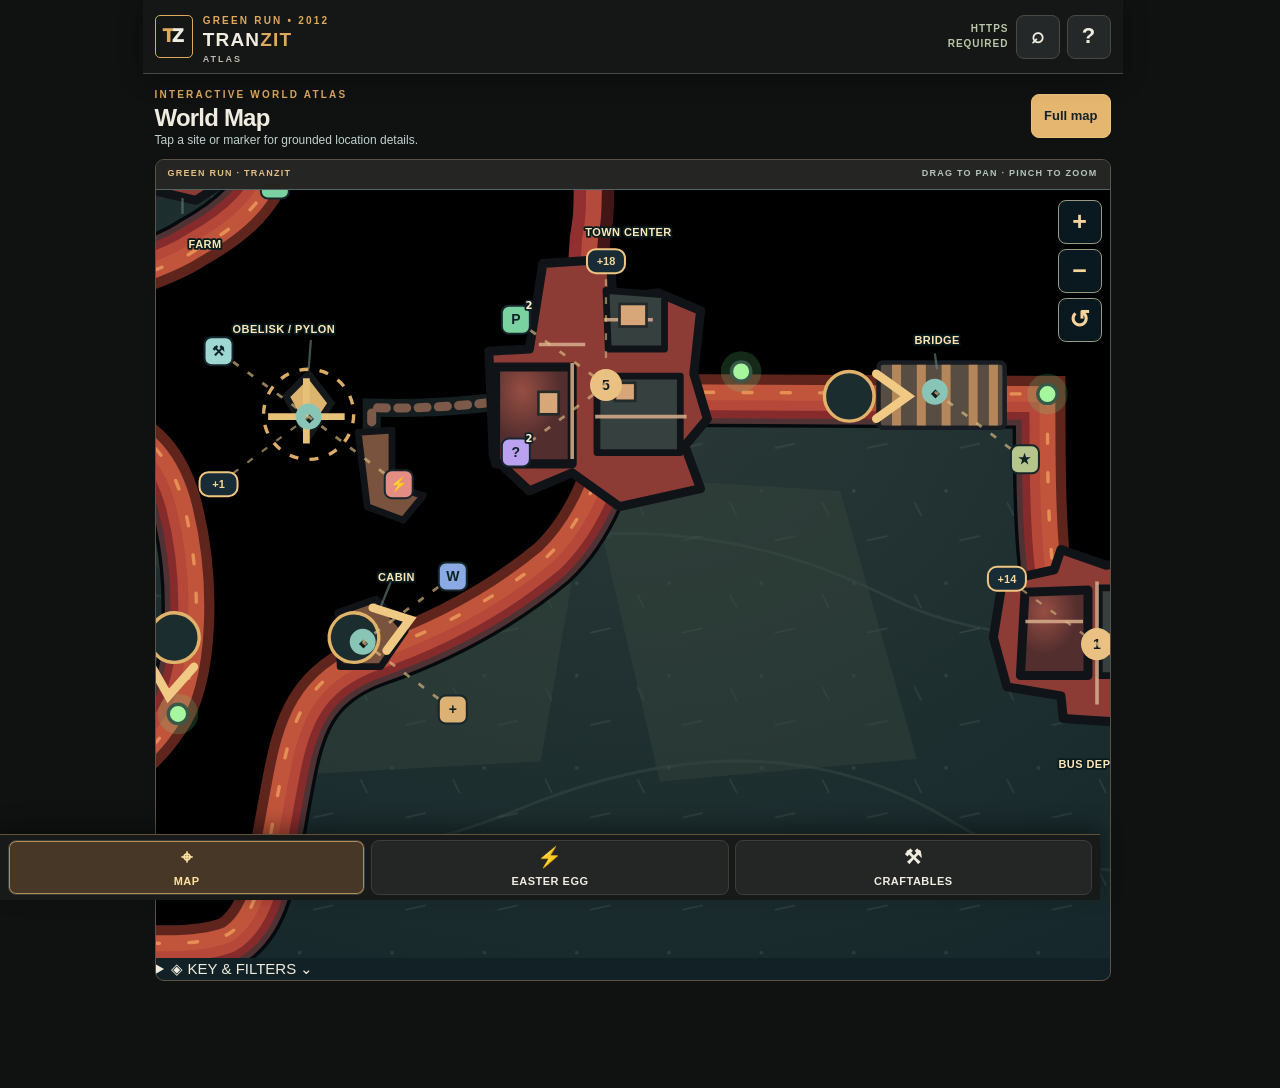
==== index.html @ d6b2de3c "M16.2: move map key and craft filters to compact on-map disclosure; enable cropped interactive viewp" ====
<!doctype html>
<html lang="en">
<head>
<meta charset="utf-8"><meta name="viewport" content="width=device-width,initial-scale=1,viewport-fit=cover,maximum-scale=5">
<meta name="theme-color" content="#0c121a"><meta name="apple-mobile-web-app-capable" content="yes"><meta name="apple-mobile-web-app-status-bar-style" content="black-translucent">
<meta name="apple-mobile-web-app-title" content="TranZit Atlas">
<meta name="description" content="An offline, four-player TranZit field atlas and Tower of Babble checklist.">
<link rel="manifest" href="./manifest.webmanifest"><link rel="icon" type="image/svg+xml" href="./icon.svg"><link rel="apple-touch-icon" href="./icon.svg"><link rel="stylesheet" href="./styles.css">
<title>TranZit // Field Atlas</title>
</head>
<body>
<div class="app">
<header class="top"><div class="brand"><div class="brand-mark">T<span>Z</span></div><div><span class="eyebrow">GREEN RUN • 2012</span><h1>TRAN<span>ZIT</span> <small>ATLAS</small></h1></div></div><div class="top-actions"><span class="offline" id="networkStatus" role="status" aria-live="polite">OFFLINE READY</span><button type="button" class="iconbtn search-trigger" id="globalFind" aria-label="Find locations, parts, perks and doors" title="Quick search">⌕</button><button id="helpBtn" class="iconbtn" type="button" aria-label="Help and installation">?</button></div></header>
<div class="notice"><span class="notice-dot"></span> ORIGINAL BO2 TRANZIT <span class="notice-separator">·</span> INTERACTIVE MAP & EASTER EGG GUIDE</div>
<main id="main">
<section id="view-map" class="view active" aria-label="Interactive TranZit map">
<div class="atlas-heading"><div><span class="eyebrow">INTERACTIVE WORLD ATLAS</span><h2>World Map</h2><p>Tap a site or marker for grounded location details.</p></div><div class="atlas-actions"><button type="button" class="button ghost" id="openMapScan" hidden aria-controls="mapScanPanel" aria-expanded="false"><span aria-hidden="true">◉</span> Scan</button><button type="button" class="button ghost" id="mapFullScreen" aria-label="Expand map to full screen">Full map</button></div></div>
<section id="mapScanPanel" class="map-scan-panel" aria-label="Map performance scanner" hidden>
<div class="scan-panel-head"><div><strong>Map Performance Scan</strong><span id="mapScanState" role="status" aria-live="polite">Ready to test on this phone</span></div><button type="button" class="iconbtn scan-close" id="closeMapScan" aria-label="Close scanner">✕</button></div>
<p id="mapScanInstructions">Start the scan, then drag the map and pinch-zoom several times. It records about 15 seconds of frame timing and touch/map activity. It does not access your location or game progress.</p>
<div class="scan-actions"><button class="button" type="button" id="startMapScan">Start 15-second scan</button><button class="button danger" type="button" id="stopMapScan" hidden>Stop & view results</button><button class="button ghost" type="button" id="copyMapScan" hidden>Copy report</button></div>
<textarea id="mapScanReport" rows="11" readonly spellcheck="false" aria-label="Copyable map diagnostic report" hidden></textarea>
<p class="scan-note" id="mapScanHint">The diagnostic report stays on this device until you choose to copy and share it.</p>
</section>
<div class="map-wrap" id="interactiveMap">
  <div class="map-topline"><span>GREEN RUN · TRANZIT</span><span>DRAG TO PAN · PINCH TO ZOOM</span></div>
  <div class="map-tools"><button type="button" id="zoomIn" aria-label="Zoom in">+</button><button type="button" id="zoomOut" aria-label="Zoom out">−</button><button type="button" id="resetMap" aria-label="Show complete map overview">↺</button><button type="button" id="mapExit" aria-label="Exit expanded map" hidden>✕</button></div>
  <div class="map-viewport" id="mapViewport"><svg id="worldMap" viewBox="0 0 720 580" preserveAspectRatio="xMidYMid slice" role="group" aria-label="Interactive TranZit map with clickable icons for perks, weapons, doors, parts, benches and Easter egg landmarks"><g id="mapWorld"><image href="./world-art.svg" x="0" y="0" width="720" height="580" preserveAspectRatio="xMidYMid meet"/></g><g id="mapOverlay"><g id="mapPins"></g><g id="mapLabels"></g></g></svg></div>
  <details id="mapKeyDisclosure" class="map-key-disclosure">
  <summary aria-label="Expand map key, category filters and craftable filters">◈ KEY & FILTERS <span aria-hidden="true">⌄</span></summary>
  <div class="map-filter-scroll" role="group" aria-label="Map key and category filters">
<div class="map-key-head"><strong>MAP KEY · LOCATION CALLOUTS</strong><span>Dotted lines connect categories to a site. They are not exact indoor positions. Tap All for the overview.</span></div>
<div id="mapLegend" class="map-legend" aria-label="Map key and icon filters"></div>
<div class="craft-strip-heading"><strong>FIND CRAFTABLE PARTS</strong><span>Select one build to highlight only its parts and bench.</span></div>
<div id="craftMapStrip" class="craft-map-strip" aria-label="Craftable map filters"></div>

<div class="map-route-order"><strong>BUS LOOP</strong><span>01 Depot</span><b>→</b><span>02 Diner</span><b>→</b><span>03 Farm</span><b>→</b><span>04 Power</span><b>→</b><span>05 Town</span><b>→</b><span>Depot</span></div>
<p class="map-guide">The ten named sites follow the supplied world reference. Colored symbols are location-linked callouts, not measured pickup coordinates. Tap a category to see its list of named rooms and alternate spawns. Non-spatial achievements, moving-bus equipment and persistent upgrades remain in FIND.</p>

  </div>
</details>
<div id="mapContext" class="map-context" role="region" aria-label="Map location details" aria-live="polite" hidden></div>
</div>
</section>
<section id="view-quest" class="view" aria-label="Easter egg tracker"><div class="section-head"><div><span class="eyebrow">TOWER OF BABBLE</span><h2>Easter Egg Walkthrough</h2><p>Choose Maxis or Richtofen. Follow each step with your four-player crew.</p></div></div><div class="choice" id="questSides"><button type="button" data-side="maxis">MAXIS</button><button type="button" data-side="richtofen">RICHTOFEN</button></div><button type="button" id="crewAccess" class="button ghost crew-access" aria-controls="auxSheet" aria-haspopup="dialog">♧ Crew & assignments</button><div id="questPanel"></div></section>
<section id="view-craft" class="view" aria-label="Craftables and part tracking">
<div class="section-head"><div><span class="eyebrow">BUILDABLES · ORIGINAL TRANZIT</span><h2>Craftables</h2><p>Pick a buildable to see its parts, possible spawn areas, workbench and checklist.</p></div></div>
<div class="craft-guide">Select <b>Jet Gun</b>, <b>Shield</b> or another buildable, then tap <b>Show only this on map</b>. Every part uses the same color and short code, and progress is shared with Crew.</div>
<div id="craftPanel" aria-live="polite"></div>
</section>
</main>
<div id="auxSheet" class="aux-sheet" role="dialog" aria-modal="true" aria-labelledby="sheetTitle" hidden>
  <div class="aux-sheet-inner">
    <header class="sheet-bar"><div><span class="eyebrow">TRANZIT FIELD ATLAS</span><h2 id="sheetTitle">Details</h2></div><button class="sheet-close" type="button" id="closeSheet" aria-label="Back to atlas">✕ <span>BACK</span></button></header>
    <div class="aux-sheet-body">
<section id="view-atlas" class="view" aria-label="Item atlas"><div class="section-head"><div><span class="eyebrow">EVERYTHING IN ONE PLACE</span><h2>Field index</h2><p>Search perks, weapons, benches, parts, doors, and secrets.</p></div></div><label for="atlasSearch" class="input-label">FIND ANYTHING IN TRANZIT</label><div class="search-shell"><span class="search-glyph" aria-hidden="true">⌕</span><input id="atlasSearch" class="search" type="search" inputmode="search" autocomplete="off" placeholder="Perks, Jet Gun, doors, places…" aria-controls="atlasItems"></div><div class="quick-find" aria-label="Popular searches"><button type="button" data-quick-find="Jet Gun">Jet Gun</button><button type="button" data-quick-find="Turbine">Turbine</button><button type="button" data-quick-find="Pack-a-Punch">Pack-a-Punch</button><button type="button" data-quick-find="EMP">EMP</button><button type="button" data-quick-find="door">Doors</button></div><div id="atlasFilters" class="filterbar"></div><div class="results-info" id="atlasCount" role="status"></div><div id="atlasItems" class="atlas-list"></div></section>
<section id="view-zones" class="view" aria-label="Floor plans"><div class="section-head"><div><span class="eyebrow">SITE BLUEPRINTS</span><h2>Interiors</h2><p>Room relationships and known item zones, not exact wall geometry.</p></div></div><div class="site-picker"><label for="zoneSelect">LOCATION</label><select id="zoneSelect" aria-label="Choose a TranZit location"></select><button class="button ghost" type="button" id="zoneOnMap" aria-label="Show selected location on world map">⌖ Map</button></div><div id="zoneTabs" class="filterbar" aria-label="Quick location choices"></div><div id="zonePlan"></div></section>
<section id="view-crew" class="view" aria-label="Crew and settings"><div class="section-head"><div><span class="eyebrow">FOUR OPERATORS</span><h2>Crew & match</h2><p>All progress is saved on this device only; no live sync.</p></div></div><div id="crewPanel"></div></section>
    </div>
  </div>
</div>
<nav class="bottom-nav" aria-label="Main navigation"><button type="button" data-view="map" class="selected" aria-label="Interactive world map"><span aria-hidden="true">⌖</span>MAP</button><button type="button" data-view="quest" aria-label="Tower of Babble Easter egg"><span aria-hidden="true">⚡</span>EASTER EGG</button><button type="button" data-view="craft" aria-label="Craftables and parts"><span aria-hidden="true">⚒</span>CRAFTABLES</button></nav></div>
<dialog id="modal"><div class="modal-header"><h2 id="modalTitle">Info</h2><button class="iconbtn" id="closeModal" aria-label="Close" type="button">✕</button></div><div id="modalBody"></div></dialog>
<script src="./data.js" defer></script><script src="./app.js" defer></script><script src="./diagnostics.js" defer></script>
</body></html>
---- styles.css ----
:root{color-scheme:dark;--bg:#0a1017;--surface:#121c24;--card:#17252b;--line:#334148;--text:#e5e9e1;--muted:#94a7a7;--gold:#e7b969;--teal:#69bbb4;--green:#83c89c;--red:#e5816d;--purple:#c5a1e8}
*{box-sizing:border-box}html{scroll-behavior:smooth}body{margin:0;background:var(--bg);color:var(--text);font:15px/1.45 -apple-system,BlinkMacSystemFont,'Segoe UI',sans-serif}button,input,select{font:inherit}button{cursor:pointer}button:focus-visible,input:focus-visible,select:focus-visible{outline:2px solid var(--gold);outline-offset:2px}.app{min-height:100dvh;max-width:1100px;margin:auto;padding-bottom:calc(76px + env(safe-area-inset-bottom))}.top{height:80px;padding:env(safe-area-inset-top) 16px 8px;display:flex;align-items:center;justify-content:space-between;background:#0d171e;border-bottom:1px solid #334046;gap:10px}.brand{display:flex;align-items:center;gap:12px;min-width:0}.brand-mark{font-weight:950;font-size:20px;letter-spacing:-4px;border:2px solid var(--gold);border-radius:9px;color:var(--gold);padding:10px 13px 10px 9px;transform:skew(-5deg)}.brand-mark span{color:var(--text)}h1{font-size:21px;letter-spacing:2px;margin:0;font-weight:900;line-height:1.1}h1 span{color:var(--gold)}h1 small{font-size:9px;color:var(--muted);letter-spacing:2px;display:block;margin-top:3px}.eyebrow{font-size:10px;letter-spacing:2.2px;color:var(--gold);font-weight:850}.top-actions{display:flex;align-items:center;gap:8px}.offline{font-size:9px;color:var(--green);letter-spacing:1px;font-weight:900;text-align:right;max-width:85px}.offline.warn{color:var(--red)}.iconbtn{background:#1e3039;color:var(--text);border:1px solid var(--line);border-radius:10px;width:35px;height:35px;font-size:17px}.notice{padding:7px 15px;font-size:10px;line-height:1.4;color:#adad92;text-align:center;border-bottom:1px solid #2c3736;background:#171f22}.view{display:none;padding:17px 13px}.view.active{display:block;animation:rise .18s ease}@keyframes rise{from{opacity:.75;transform:translateY(6px)}to{opacity:1;transform:none}}.section-head{display:flex;align-items:center;justify-content:space-between;gap:10px;margin:0 2px 14px}.section-head h2{font-size:28px;line-height:1.1;margin:3px 0 4px;font-weight:850}.section-head p{font-size:12px;color:var(--muted);margin:0;max-width:480px}.button{border:1px solid #5e5c4a;background:#6e5530;color:#fff2d9;padding:10px 12px;border-radius:10px;font-weight:800;font-size:12px}.button.ghost{border:1px solid var(--line);background:#1a272e;color:#c5d1cc}.button.danger{border-color:#835454;background:#3e252a;color:#ffaf9e}.button:active,.nav:active{transform:scale(.98)}.filterbar{display:flex;gap:6px;overflow-x:auto;scrollbar-width:none;padding:4px 1px 10px}.filterbar::-webkit-scrollbar{display:none}.chip{white-space:nowrap;border:1px solid #384b51;background:#14232b;color:#aabfbc;padding:7px 11px;border-radius:99px;font-size:11px;font-weight:750}.chip.on{background:#4d3c25;border-color:#bd9452;color:#ffdc92}.chip .dot{display:inline-block;width:7px;height:7px;border-radius:50%;margin-right:5px}.map-wrap{position:relative;border:1px solid #51605c;border-radius:17px;overflow:hidden;background:#101b1e;box-shadow:0 16px 35px #0005}.map-viewport{height:min(55dvh,590px);min-height:335px;overflow:hidden;touch-action:none;user-select:none;cursor:grab}.map-viewport:active{cursor:grabbing}.map-viewport svg{width:100%;height:100%;display:block;transform-origin:0 0}.map-tools{position:absolute;right:10px;top:10px;z-index:4;display:grid;gap:6px}.map-tools button{background:#121e23df;color:#f6e4bd;border:1px solid #8c886b;border-radius:9px;font-size:23px;width:38px;height:38px}.route-tag{fill:#dac597;font-size:12px;font-weight:800;letter-spacing:1.3px;paint-order:stroke;stroke:#111a19;stroke-width:4px}.map-label{fill:#f6ebd2;font-size:14px;font-weight:850;paint-order:stroke;stroke:#0c1918;stroke-width:4px}.map-mini{fill:#b3c8bd;font-size:11px;paint-order:stroke;stroke:#0c1918;stroke-width:3px}.pin{cursor:pointer;outline:none}.pin:focus .pin-core,.pin:hover .pin-core{stroke:#fff;stroke-width:4}.pin-core{stroke:#10191e;stroke-width:3}.pin-name{fill:#ffffff;font-size:11px;font-weight:800;paint-order:stroke;stroke:#071417;stroke-width:4px}.context-card,.card{background:linear-gradient(135deg,#18262d,#142127);border:1px solid #39494d;border-radius:15px;padding:15px;margin-top:12px}.context-empty{display:grid;gap:2px}.context-empty span,.muted{color:var(--muted);font-size:13px}.card h3,.context-card h3{margin:0 0 5px;font-size:19px}.card p,.context-card p{margin:4px 0 12px;color:#b5c3be;font-size:13px}.pill{display:inline-block;border-radius:6px;padding:3px 7px;font-size:10px;font-weight:850;letter-spacing:.5px;background:#344447;color:#e5efeb;margin-right:4px}.meta{color:var(--gold);font-size:12px;font-weight:800}.stack{display:grid;gap:10px}.flex{display:flex;align-items:center;gap:8px}.between{justify-content:space-between}.actions{display:flex;flex-wrap:wrap;gap:7px;margin-top:10px}.small{font-size:12px}.kicker{color:var(--gold);font-weight:850;font-size:11px;letter-spacing:1.2px}.bottom-nav{position:fixed;bottom:0;left:50%;transform:translateX(-50%);max-width:1100px;width:100%;z-index:9;display:grid;grid-template-columns:repeat(5,1fr);background:#101b22ef;backdrop-filter:blur(15px);border-top:1px solid #4b5653;padding:7px 5px calc(6px + env(safe-area-inset-bottom))}.bottom-nav button{background:none;border:0;color:#8c9ea1;font-size:9px;letter-spacing:.45px;font-weight:850;padding:3px 2px;border-radius:9px;display:grid;justify-items:center;gap:3px}.bottom-nav button span{font-size:23px;line-height:27px}.bottom-nav button.selected{background:#3a342a;color:var(--gold)}.choice{display:flex;gap:8px;margin-bottom:12px}.choice button{flex:1;padding:13px;border-radius:11px;border:1px solid #42535a;background:#1b2930;color:#b8c5ca;font-size:13px;font-weight:900;letter-spacing:2px}.choice button.on{color:#0b1520;background:var(--gold);border-color:var(--gold)}.progress-track{height:9px;background:#344148;border-radius:20px;overflow:hidden;margin:9px 0 13px}.progress-bar{height:100%;background:linear-gradient(90deg,#b48b49,#f6d58e);transition:width .2s}.step{border:1px solid #3a4a4d;background:#19272d;border-radius:13px;margin:9px 0;padding:12px}.step.done{opacity:.68;border-color:#2c695d}.step-top{display:flex;align-items:flex-start;gap:10px}.tick{flex-shrink:0;width:27px;height:27px;border-radius:8px;border:1px solid #8e8a69;background:#2b3432;color:#f9e7b8;font-weight:900}.tick.checked{background:#296a58;color:white;border-color:#4aa184}.step strong{font-size:14px}.step p{font-size:12px;color:#b6c5c3;margin:4px 0 0}.step-extra{display:grid;gap:7px;margin:9px 0 0 36px}.assign{background:#202f37;border:1px solid #4b585a;color:#e7ece8;border-radius:8px;padding:6px 8px;max-width:190px}.next{border:1px solid #9a7847;background:linear-gradient(150deg,#342e24,#182528);padding:15px;border-radius:14px;margin:10px 0}.next h3{margin:2px 0 5px}.next p{margin:4px 0 8px;font-size:13px}.next .num{color:var(--gold);font-size:11px;font-weight:850;letter-spacing:1px}.search{width:100%;border:1px solid #536061;background:#1b292f;color:var(--text);padding:13px 12px;border-radius:12px;font-size:15px;outline:none}.atlas-list{display:grid;gap:8px}.atlas-item{background:#17262d;border:1px solid #36454c;border-radius:12px;padding:11px 13px;display:flex;align-items:center;gap:10px;text-align:left;width:100%;color:var(--text)}.atlas-item .symbol{width:32px;height:32px;border-radius:10px;display:grid;place-items:center;font-size:17px;flex-shrink:0;color:#081820;font-weight:900}.atlas-item strong{display:block}.atlas-item small{color:var(--muted);font-size:11px}.atlas-item .arr{margin-left:auto;color:var(--gold)}.zone-art{position:relative;background:#101d21;border:1px solid #465956;border-radius:15px;margin:11px 0;overflow:hidden;padding:12px}.zone-art svg{display:block;width:100%;max-height:345px}.room-shape{fill:#25393c;stroke:#b7b49c;stroke-width:3}.room-shape.alt{fill:#304236}.room-text{fill:#f0e2c7;font-family:system-ui;font-size:13px;font-weight:800;text-anchor:middle;pointer-events:none}.floor-toggle{display:flex;gap:7px;flex-wrap:wrap}.floor-toggle button{padding:7px 12px;background:#1d2d35;border:1px solid #4c6260;border-radius:9px;color:var(--muted)}.floor-toggle button.on{color:#172126;background:var(--gold);border-color:var(--gold)}.location-group{margin:12px 0}.location-group h3{font-size:15px;margin:14px 0 9px;color:var(--gold)}.row-item{display:flex;align-items:center;justify-content:space-between;gap:8px;padding:9px 0;border-bottom:1px solid #34464b}.row-item .left strong{display:block}.row-item .left small{display:block;color:#9fb1b1}.crew-grid{display:grid;grid-template-columns:repeat(2,minmax(0,1fr));gap:9px}.crew-card{background:#172930;border:1px solid #4b5e5d;padding:13px;border-radius:14px}.crew-card label{font-size:10px;color:var(--gold);letter-spacing:1.4px;font-weight:850}.crew-card input{width:100%;border:1px solid #586760;background:#203239;border-radius:8px;color:white;padding:9px;margin-top:7px}.warning{background:#362a27;border-left:3px solid #e2a868;border-radius:5px;padding:11px;font-size:12px;color:#ebd1b5;margin:12px 0}.info{background:#1b3437;border-left:3px solid var(--teal);border-radius:5px;padding:11px;font-size:12px;color:#c6e7e6;margin:12px 0}dialog{width:min(95vw,560px);max-height:83dvh;overflow:auto;border:1px solid #6b7569;background:#111d25;color:#e9ede8;border-radius:17px;padding:18px;box-shadow:0 25px 100px #000a}dialog::backdrop{background:#000b;backdrop-filter:blur(5px)}.modal-header{display:flex;justify-content:space-between;align-items:center;margin-bottom:8px}.modal-header h2{margin:0}.source-link{color:#ebbe77;text-decoration:underline;text-underline-offset:3px;overflow-wrap:anywhere}.divider{border-top:1px solid #34424a;margin:13px 0}.stats{display:grid;grid-template-columns:repeat(3,1fr);gap:8px}.stat{padding:11px;border-radius:12px;background:#243136;text-align:center}.stat strong{display:block;font-size:22px;color:var(--gold)}.stat span{font-size:10px;color:#a9bcbb;letter-spacing:.8px}.footer-note{font-size:11px;color:#889c9b;padding:12px 0 4px}.empty{padding:30px 12px;text-align:center;color:#99a9a7}
@media(min-width:700px){.view{padding:24px}.map-viewport{height:min(68vh,650px)}.map-wrap{border-radius:20px}.section-head h2{font-size:34px}.atlas-list{grid-template-columns:repeat(2,1fr)}.crew-grid{grid-template-columns:repeat(4,1fr)}}@media(max-width:380px){h1{font-size:18px}.top{padding-left:9px;padding-right:9px}.brand-mark{padding:8px}.view{padding-left:9px;padding-right:9px}.offline{display:none}}
.map-source-note{margin:10px 2px 0;color:#a5b8b1;font-size:11px;line-height:1.45;letter-spacing:.15px}
.map-source-note span{font-weight:900;letter-spacing:1.1px;color:#f0c688}
.map-viewport{background:#142328}
.map-viewport svg{image-rendering:auto}
#worldMap .pin-core{stroke:#061318;stroke-width:2.3;paint-order:stroke}
#worldMap .pin:focus-visible .pin-core{stroke:#fff4c6;stroke-width:4}
@media(max-height:480px) and (orientation:landscape){.map-viewport{height:310px;min-height:290px}.section-head{margin-bottom:8px}}

.map-route-order{display:flex;align-items:center;gap:7px;overflow-x:auto;white-space:nowrap;padding:11px 4px 5px;scrollbar-width:thin;font-size:11px;color:#d8e2d8}
.map-route-order strong{font-size:9px;letter-spacing:1.3px;background:#493523;border:1px solid #a07e50;border-radius:5px;padding:5px 7px;color:#f6d493;flex-shrink:0}
.map-route-order span{font-weight:750;flex-shrink:0}
.map-route-order b{color:#ecbd73;flex-shrink:0}

/* M9 — iPhone-first navigation and information hierarchy; preserves every existing view */
:root{--bg:#08121a;--surface:#13232a;--card:#192b32;--line:#3b5055;--text:#f2f2e9;--muted:#adc2be;--gold:#efc377;--teal:#79c8ba;--green:#9ddcb4}
html{-webkit-text-size-adjust:100%;scroll-padding-top:20px}
body{background:radial-gradient(ellipse at top,#152831 0,#09141c 44%,#071118 100%);line-height:1.48}
.app{max-width:980px;padding-bottom:calc(84px + env(safe-area-inset-bottom));min-height:100svh}
.top{height:auto;min-height:74px;padding:max(12px,env(safe-area-inset-top)) 16px 12px;position:relative;background:#0e1c23;border-bottom:1px solid #354c4e;box-shadow:0 5px 24px #0005}
.brand-mark{font-size:19px;padding:8px 12px 8px 8px;border-radius:11px;transform:none}
.brand{gap:10px}.brand h1{font-size:19px;letter-spacing:1.3px}.brand h1 small{font-size:9px;margin-top:4px;letter-spacing:2px}
.top-actions{gap:7px}.iconbtn{width:45px;height:45px;border-radius:12px;background:#1b3038;border-color:#526a67;font-size:22px;font-weight:700}.offline{font-size:10px;max-width:77px;color:#9fddae}
.notice{min-height:31px;display:flex;align-items:center;justify-content:center;gap:7px;font-size:9px;letter-spacing:.65px;font-weight:750;padding:6px 10px;background:#13272b;color:#a9c5c1}
.notice-dot{display:inline-block;width:7px;height:7px;flex-shrink:0;border-radius:50%;background:#85d19f;box-shadow:0 0 10px #69c48b88}.notice-separator{color:#daae67}
.view{padding:19px 15px 32px}.section-head{align-items:flex-start;margin:0 1px 15px;gap:12px}
.section-head .eyebrow{font-size:10px;color:#eac17d}.section-head h2{font-size:29px;line-height:1.15;letter-spacing:-.7px;margin:5px 0 6px}
.section-head p{color:#afc3bc;font-size:13px;max-width:345px;line-height:1.5}
.button{min-height:44px;padding:11px 14px;font-size:13px;border-radius:11px;box-shadow:inset 0 1px #ffffff12;transition:background .15s,color .15s,transform .12s}
.button.ghost{background:#23353a;border-color:#526664;color:#edf0e8}
.button:not(.ghost):not(.danger){background:#e6b76d;border-color:#f5cc80;color:#1e2426}
.button:active,.chip:active,.bottom-nav button:active{transform:scale(.97)}
.reset-view{flex-shrink:0;white-space:nowrap}
.map-mission{display:grid;gap:5px;border:1px solid #60705e;border-radius:15px;padding:13px 15px 14px;margin:0 0 15px;background:linear-gradient(115deg,#283c37,#182b30 80%);box-shadow:inset 3px 0 #e0b667}
.map-mission .mission-row{display:flex;align-items:center;justify-content:space-between;gap:11px}
.map-mission .mission-tag{color:#f5c87e;letter-spacing:1.4px;font-weight:900;font-size:10px}
.map-mission .mission-step{font-size:18px;font-weight:830;line-height:1.26;letter-spacing:-.3px}
.map-mission .mission-foot{font-size:12px;color:#bfd0c7;line-height:1.4}
.map-mission .mission-link{border:1px solid #f0ca82;color:#242e2b;font-weight:850;background:#f1bf75;border-radius:10px;padding:8px 10px;font-size:12px;min-height:40px;white-space:nowrap}
.map-mode-bar{display:grid;grid-template-columns:repeat(4,minmax(0,1fr));gap:6px;margin:5px 0 8px}
.map-mode-bar button{min-height:44px;padding:8px 3px;border:1px solid #435a5e;background:#1b3035;color:#b8ccca;border-radius:11px;font-size:12px;font-weight:850;letter-spacing:.1px}
.map-mode-bar button.on{background:#eac17b;border-color:#f5d18d;color:#202a2a;box-shadow:0 0 0 1px #eac17b38}
.filter-details{border:1px solid #3b5359;background:#14282f;border-radius:12px;margin:7px 0 10px}
.filter-details summary{padding:11px 13px;min-height:43px;cursor:pointer;font-size:12px;color:#b9d0ca;display:list-item;margin-left:14px;font-weight:780}
.filter-details[open] summary{color:#efc580}.filter-details .filterbar{padding:6px 11px 13px;flex-wrap:wrap;overflow:visible}
.layer-status{font-size:10px;color:#b7c5bf;font-weight:550;margin-left:5px}
.chip{padding:10px 13px;min-height:42px;font-size:12px;background:#20343a;border-color:#516566;color:#d8e2dc}
.chip.on{background:#e5b86f;border-color:#f5cf90;color:#24302f}
.chip.on .dot{box-shadow:0 0 0 2px #26332d22}
.map-wrap{border:1px solid #627273;border-radius:16px;overflow:hidden;box-shadow:0 12px 26px #0006}
.map-viewport{height:min(55dvh,540px);min-height:330px;background:#111f23}
.map-tools{top:11px;right:11px;gap:8px}
.map-tools button{width:45px;height:45px;border:1px solid #8b947e;border-radius:12px;background:#0b1921dd;color:#f2d69e;font-size:25px;box-shadow:0 2px 8px #0006}
.map-route-order{padding:12px 3px 7px;gap:10px}
.map-route-order span{background:#1f3238;border:1px solid #3f5255;border-radius:7px;padding:7px 9px;color:#e8e4d4}
.map-route-order b{font-size:14px}
.map-source-note{font-size:11px;margin:5px 2px 12px;color:#91a9a6}
.context-card{border-radius:16px;margin-top:12px;padding:16px;border-color:#52645f;scroll-margin-bottom:110px;box-shadow:0 8px 19px #0004}
.context-card h3{font-size:20px}.context-card .row-item{padding:11px 0}
.context-empty{gap:5px}.context-empty strong{font-size:15px}.context-empty span{line-height:1.6}
.site-picker{display:grid;grid-template-columns:1fr auto;gap:7px;align-items:end;margin:0 0 9px;background:#172a31;border:1px solid #4c6062;padding:12px;border-radius:14px}
.site-picker label{grid-column:1/-1;color:#eac37d;font-size:10px;font-weight:850;letter-spacing:1.5px}
.site-picker select{min-width:0;width:100%;height:46px;border:1px solid #607677;border-radius:9px;background:#233a41;color:#f3efe5;padding:0 10px;font-weight:750}
.site-picker .button{min-height:46px}.floor-toggle{margin:12px 0;flex-wrap:wrap;gap:7px}
.floor-toggle button{min-height:44px;min-width:75px;color:#d2dbd4}
.floor-toggle button.on{font-weight:850}
.zone-art{padding:10px;border-color:#4b6361;background:#14272b}
.location-group h3{margin:22px 0 8px;font-size:14px;letter-spacing:.2px}
.row-item{padding:11px 0}.row-item .left{min-width:0;overflow-wrap:anywhere}.row-item .left strong{font-size:13px;line-height:1.45}.row-item .left small{line-height:1.4;font-size:11px;color:#b1c3c0}
.card{padding:16px;border-color:#465a5c;border-radius:15px;box-shadow:0 5px 18px #0002}
.card h3{font-size:17px;line-height:1.35}
.choice{background:#1b3037;padding:5px;border-radius:14px;border:1px solid #475b5e;gap:5px}
.choice button{min-height:49px;border:0;border-radius:10px;background:transparent;color:#b3c4c0;letter-spacing:1px}
.choice button.on{background:#e9be77;color:#23312e}
.warning{line-height:1.55;border-radius:11px;background:#342c27;color:#f0dbc1}
.info{line-height:1.6;border-radius:11px;background:#1e363a;color:#d0e6df}
.stats{gap:8px}.stat{padding:11px 5px;background:#20343c;border:1px solid #3e5658}.stat strong{font-size:20px}
.progress-track{height:8px;margin:12px 2px 16px}
.next{background:linear-gradient(125deg,#3a3529,#20383a);border-color:#b18b52;border-radius:17px;padding:16px 16px 17px;margin:16px 0}
.next h3{font-size:20px;line-height:1.35;margin:6px 0 8px}.next p{color:#d0d8cf;line-height:1.6;font-size:13px}
.next .button{flex:1}.next .num{font-size:11px;color:#f6cc81}
.step{border:1px solid #435a5e;background:#172b33;border-radius:14px;padding:13px 14px;margin:9px 0}
.step.done{opacity:.83;background:#162b28;border-color:#3b6559}
.step-top{gap:12px;align-items:center}.step-top strong{font-size:14px;line-height:1.4;display:block}
.step-top .step-count{color:#b7c8c1;font-size:11px;margin-top:4px}
.tick{width:44px;height:44px;min-width:44px;min-height:44px;border-radius:12px;font-size:15px;flex-shrink:0}
.step-reveal{border-top:1px solid #39505a;margin:12px 0 0 56px;padding-top:10px}
.step-reveal summary{cursor:pointer;color:#f2cb8b;font-size:12px;font-weight:800;min-height:35px;display:flex;align-items:center;gap:6px}
.step-reveal summary::before{content:"＋";font-size:15px}
.step-reveal[open] summary::before{content:"−"}
.step-reveal p{font-size:13px;line-height:1.6;margin:6px 0 9px;color:#c4d3cb}
.step-extra{margin:9px 0 0;gap:9px}
.assign{min-height:44px;font-size:13px}
.input-label{font-size:10px;font-weight:850;letter-spacing:1.6px;color:#ecc480;display:block;margin-bottom:8px}
.search-shell{position:relative;display:flex;align-items:center}
.search-shell .search-glyph{position:absolute;left:14px;color:#f0c17b;font-size:27px;pointer-events:none;line-height:1}
.search-shell .search{padding:15px 14px 15px 47px;min-height:53px;font-size:16px;border-color:#658079;border-radius:14px;background:#20363d}
.quick-find{display:flex;gap:6px;overflow-x:auto;padding:10px 0;scrollbar-width:none}
.quick-find button{white-space:nowrap;border:1px solid #3c575c;border-radius:10px;background:#1a2e36;color:#d5ded8;padding:9px 12px;min-height:40px;font-size:12px;font-weight:780}
.quick-find button:active{background:#3c4d42}
.results-info{font-size:12px;color:#b3c7c1;padding:5px 2px 11px}
.atlas-list{gap:8px}
.atlas-item{min-height:69px;border:1px solid #435c5e;border-radius:13px;padding:12px}
.atlas-item strong{font-size:13px;line-height:1.35}.atlas-item small{font-size:11px;line-height:1.4}
.atlas-item .symbol{width:39px;height:39px;font-size:18px}
.atlas-item .arr{font-size:20px}
.crew-grid{gap:9px}.crew-card{padding:12px;border-color:#506a69}
.crew-card input{min-height:45px;font-size:16px}
.build-card{border-radius:15px;border:1px solid #455f62;background:#182c33;margin:10px 0;overflow:hidden}
.build-card[open]{border-color:#8b8666}
.build-card summary{cursor:pointer;list-style:none;display:flex;gap:12px;align-items:center;justify-content:space-between;min-height:70px;padding:14px}
.build-card summary::-webkit-details-marker{display:none}
.build-card summary::after{content:"⌄";font-size:25px;color:#ebc37f}
.build-card[open] summary::after{content:"⌃"}
.build-card summary strong{font-size:15px;display:block}
.build-card summary small{display:block;font-size:11px;color:#b6c9c5;margin-top:3px}
.build-card .build-content{border-top:1px solid #3e555a;padding:6px 14px 14px}
.build-card .row-item{gap:14px}
.bottom-nav{background:#0c1b23f7;border-top:1px solid #526362;padding:8px 7px calc(9px + env(safe-area-inset-bottom));box-shadow:0 -7px 22px #0006;gap:3px}
.bottom-nav button{min-width:0;min-height:57px;color:#afc1bc;border-radius:12px;padding:5px 0 3px;font-size:10px;letter-spacing:.35px;line-height:1.15}
.bottom-nav button span{font-size:25px;line-height:27px}
.bottom-nav button.selected{color:#f5cb82;background:#463827;box-shadow:inset 0 0 0 1px #9a754e70}
dialog{padding:17px 17px 22px;background:#14262e;border-color:#85917c;max-height:calc(100dvh - 60px);border-radius:18px}
.modal-header{gap:8px;padding-bottom:11px;border-bottom:1px solid #405657}
.modal-header h2{font-size:20px;line-height:1.3}
#modalBody p{font-size:13px;line-height:1.65}
@media(min-width:700px){.map-viewport{height:min(65vh,645px)}.view{padding:24px 30px 35px}.map-mode-bar{max-width:540px}.filter-details{max-width:720px}.quick-find{flex-wrap:wrap}.bottom-nav{grid-template-columns:repeat(5,1fr)}}
@media(max-width:390px){.view{padding-left:11px;padding-right:11px}.section-head h2{font-size:27px}.map-mode-bar button{font-size:11px}.notice{font-size:8px;letter-spacing:.35px}.brand h1{font-size:18px}.brand-mark{padding:7px 10px 7px 6px}.map-mission .mission-step{font-size:16px}}
@media(orientation:landscape) and (max-height:470px){.app{padding-bottom:68px}.top{padding:7px 14px;height:auto;min-height:58px}.view{padding-top:12px}.bottom-nav{padding-top:3px;padding-bottom:max(4px,env(safe-area-inset-bottom))}.bottom-nav button{min-height:44px}.bottom-nav button span{font-size:19px;line-height:19px}.map-viewport{height:min(62dvh,410px);min-height:250px}.map-mission{padding:9px 12px}.map-mission .mission-step{font-size:15px}}
@media(prefers-reduced-motion:reduce){*,*::before,*::after{scroll-behavior:auto!important;animation:none!important;transition:none!important}}

/* Clear presentation for redesigned quest/setup, location screens and compact tracker */
.quest-prep{background:#272b2b;border:1px solid #615f4d;border-left:3px solid #e6b56e;border-radius:12px;margin:7px 0 14px}
.quest-prep summary{font-weight:800;cursor:pointer;color:#f7d293;padding:12px 15px;font-size:12px;min-height:44px;line-height:1.5}
.quest-prep p{margin:0 15px 15px;color:#dbcdbc;font-size:12px;line-height:1.65}
.quest-stats{margin-top:8px}
.site-overview{margin-top:9px;margin-bottom:15px}.site-overview h3{font-size:20px;margin:5px 0 7px}
.site-overview p{line-height:1.6}
.site-diagram-heading{display:flex;align-items:baseline;justify-content:space-between;gap:12px;margin:21px 2px 8px;border-bottom:1px solid #334c50;padding-bottom:8px}
.site-diagram-heading strong{font-size:17px;color:#e9efea;letter-spacing:-.1px}
.site-diagram-heading span{font-size:11px;color:#9eb8b0;text-align:right}
.reference-details p{color:#c6d4cb;font-size:12px;line-height:1.6}
.map-mission .mission-link:focus-visible,.map-mode-bar button:focus-visible,.quick-find button:focus-visible,.build-card summary:focus-visible,.step-reveal summary:focus-visible{outline:2px solid #e8bf79;outline-offset:2px}
@media(max-width:370px){.mission-row{gap:5px}.map-mission .mission-link{padding:7px 8px;white-space:normal}.site-picker{grid-template-columns:1fr}.site-picker .button{width:100%}}

/* Preserve tappable space around an iPhone's landscape camera cutout. */
.top{padding-inline:max(12px,env(safe-area-inset-left)) max(12px,env(safe-area-inset-right))}
.view{padding-inline:max(12px,env(safe-area-inset-left)) max(12px,env(safe-area-inset-right))}
.bottom-nav{padding-inline:max(7px,env(safe-area-inset-left)) max(7px,env(safe-area-inset-right))}
@media(max-width:380px){
 .brand .eyebrow{display:none}
 .offline{display:block;font-size:8px;max-width:56px}
 .top{gap:4px}
 .iconbtn{width:40px;height:40px}
 .top-actions{gap:5px}
}


/* Interactive Atlas v2 — map, legend, direct taps and a distinct Easter Egg tab */
#view-map{padding-top:14px}
.atlas-heading{display:flex;justify-content:space-between;align-items:center;gap:12px;margin:0 0 13px}
.atlas-heading h2{font-size:30px;letter-spacing:-.8px;line-height:1.05;margin:4px 0 5px}
.atlas-heading p{font-size:13px;line-height:1.45;color:#c0d2ce;margin:0;max-width:440px}
.atlas-heading #mapFullScreen{flex-shrink:0;background:#e5b66f;border-color:#edc17c;color:#122228;min-height:44px;padding:9px 12px}
#interactiveMap{position:relative;overflow:hidden;border-radius:17px;background:#122125;box-shadow:0 15px 34px #0007;border:1px solid #8c8d75}
.map-topline{height:30px;padding:7px 12px;background:#23333a;border-bottom:1px solid #506465;display:flex;justify-content:space-between;gap:7px;font-size:9px;letter-spacing:1.25px;font-weight:850;color:#e6ca96}
.map-topline span:last-child{color:#b3c5bd}
#mapViewport{width:100%;height:auto!important;min-height:0!important;max-height:none!important;aspect-ratio:720 / 580;overflow:hidden;touch-action:none;background:#102027;cursor:grab}
#mapViewport:active{cursor:grabbing}
#worldMap{display:block;width:100%;height:100%;transform-origin:0 0;will-change:transform;user-select:none}
.map-tools{top:40px;right:8px;z-index:6;gap:5px}
.map-tools button{width:41px;height:41px;min-width:41px;min-height:41px;background:#0b1b22ee;backdrop-filter:blur(4px);color:#f6d29c;border:1px solid #9c9a7d;border-radius:10px;font-weight:750}
.map-tools button[hidden],#mapContext[hidden]{display:none!important}
#mapPins .atlas-pin{cursor:pointer;outline:none;isolation:isolate}
#mapPins .atlas-pin:focus-visible .site-pin,#mapPins .atlas-pin:hover .site-pin{stroke:#fff7d3;stroke-width:3}
#mapPins .item-pin:focus-visible rect,#mapPins .item-pin:hover rect{stroke:#fff;stroke-width:3}
#mapPins .atlas-pin text{pointer-events:none}
#mapPins .item-map-label{font:800 10.5px system-ui,-apple-system,Arial,sans-serif;letter-spacing:.04px;fill:#fff6df;paint-order:stroke;stroke:#0a1d20;stroke-width:3.7px;stroke-linejoin:round;pointer-events:none}
#mapPins .atlas-pin[aria-label]{outline:none}
.map-key-head{display:flex;align-items:center;justify-content:space-between;gap:14px;margin:13px 1px 9px}
.map-key-head strong{font-size:13px;color:#f4c781;letter-spacing:1.25px;white-space:nowrap}
.map-key-head span{font-size:10px;color:#b3c6bd;line-height:1.4;text-align:right}
.map-legend{display:grid;grid-template-columns:repeat(4,minmax(0,1fr));gap:6px}
.legend-button{display:flex;align-items:center;gap:5px;min-width:0;min-height:44px;padding:7px 6px;border-radius:10px;border:1px solid #465e62;background:#1b3037;color:#dfebe5;text-align:left;cursor:pointer}
.legend-button.active{background:#3b3428;border-color:#d5a75c;box-shadow:inset 0 0 0 1px #e9bd76aa}
.legend-symbol{display:flex;align-items:center;justify-content:center;flex-shrink:0;width:23px;height:23px;color:#10202a;border-radius:7px;font-size:12px;font-weight:950;line-height:1}
.legend-label{font-size:10px;line-height:1.13;font-weight:760;overflow-wrap:anywhere;min-width:0}
.legend-count{margin-left:auto;font-size:9px;color:#b6bcb3;flex-shrink:0}
.legend-button.active .legend-count{color:#f9d594}
.map-route-order{margin-top:11px}
.map-guide{font-size:11px;color:#afc0bb;line-height:1.55;margin:11px 3px 5px}
.map-context{position:absolute;left:8px;right:8px;bottom:8px;z-index:8;max-height:68%;overflow:auto;-webkit-overflow-scrolling:touch;background:#13262cf5;border:1px solid #d9b47e;border-radius:16px;box-shadow:0 14px 28px #000c;padding:13px 14px 15px;color:#e7efe9;backdrop-filter:blur(16px)}
.map-context .map-card-top{display:flex;align-items:center;justify-content:space-between;gap:10px;margin-bottom:4px}
.map-context .map-card-top span{color:#e8c080;letter-spacing:1.15px;font-size:10px;font-weight:900}
.map-context .map-card-top button{min-height:35px;min-width:35px;background:#32434a;border-radius:9px;border:1px solid #60716a;color:#f3e7d5;font-size:18px}
.map-context h3{font-size:19px;line-height:1.24;margin:1px 0 8px;letter-spacing:-.2px}
.map-context p{font-size:12px;line-height:1.55;color:#c8dad4;margin:6px 0 10px}
.map-context strong{color:#f2e9d5}
.map-context .map-price{display:inline-block;color:#0e2623;font-weight:950;background:#f0c37c;padding:5px 10px;border-radius:8px;font-size:13px;margin:0 0 6px}
.map-card-items{display:flex;gap:5px;flex-wrap:wrap;margin:9px 0}
.map-card-items button{display:flex;align-items:center;gap:6px;min-height:38px;padding:6px 8px;background:#263b41;color:#edf1eb;border:1px solid #607274;border-radius:9px;font-weight:740;font-size:11px}
.inline-pin{display:inline-flex;align-items:center;justify-content:center;min-height:23px;min-width:23px;flex-shrink:0;padding:0 3px;border-radius:6px;font-size:12px;color:#10232b;font-weight:900}
.map-card-actions{display:flex;flex-wrap:wrap;gap:8px;margin-top:10px}
.map-card-actions .button{flex:1;min-width:110px;font-size:12px;min-height:40px}
.map-card-list{max-height:40dvh;overflow:auto;border-top:1px solid #3d5758;border-bottom:1px solid #3d5758;margin:9px 0}
.map-card-list button{display:flex;align-items:center;gap:10px;padding:9px 4px;min-height:49px;width:100%;border:0;border-bottom:1px solid #364a4d;color:#f1f1e9;background:transparent;text-align:left}
.map-card-list button span:nth-child(2){display:grid;gap:2px;min-width:0;flex:1}
.map-card-list button strong{font-size:12px;font-weight:780}
.map-card-list button small{font-size:10px;color:#adbfbb;overflow-wrap:anywhere}
.map-card-list button .map-list-arrow{color:#e9ba75;font-size:18px}
body.atlas-expanded{overflow:hidden}
#interactiveMap.map-expanded{position:fixed!important;inset:0!important;z-index:1000!important;width:100dvw!important;height:100dvh!important;margin:0;border:0;border-radius:0;padding-top:env(safe-area-inset-top);padding-bottom:env(safe-area-inset-bottom);background:#0b181e}
#interactiveMap.map-expanded .map-topline{height:29px}
#interactiveMap.map-expanded #mapViewport{aspect-ratio:auto!important;height:calc(100dvh - 29px - env(safe-area-inset-top) - env(safe-area-inset-bottom))!important;width:100%}
#interactiveMap.map-expanded .map-tools{top:calc(40px + env(safe-area-inset-top));right:max(10px,env(safe-area-inset-right))}
#interactiveMap.map-expanded .map-context{bottom:max(9px,env(safe-area-inset-bottom));max-height:55%}
@media(min-width:700px){.map-legend{grid-template-columns:repeat(6,minmax(0,1fr));max-width:850px}.legend-label{font-size:11px}.legend-symbol{width:26px;height:26px}.map-context{left:12px;right:auto;bottom:12px;width:min(390px,calc(100% - 24px));max-height:73%}.atlas-heading h2{font-size:34px}#view-map{padding-top:20px}}
@media(max-width:389px){.map-legend{grid-template-columns:repeat(3,minmax(0,1fr))}.legend-button{padding:7px 5px}.atlas-heading h2{font-size:26px}.atlas-heading #mapFullScreen{padding:7px 9px;font-size:12px}.map-key-head{align-items:flex-start}.map-key-head span{max-width:220px}}
@media(orientation:landscape) and (max-height:470px){#view-map{padding-top:8px}.atlas-heading{margin-bottom:7px}.atlas-heading h2{font-size:23px}.map-legend{grid-template-columns:repeat(6,minmax(0,1fr))}.map-key-head{margin-top:7px}}


/* iPhone key: prioritize complete readable category names over redundant counts */
.map-legend{grid-template-columns:repeat(3,minmax(0,1fr));gap:7px}
.legend-button{min-height:46px;gap:7px;padding:8px 9px}
.legend-label{font-size:11px;line-height:1.2;white-space:normal;overflow-wrap:normal;word-break:normal;hyphens:none}
@media(max-width:599px){.legend-count{display:none}}
@media(max-width:345px){.map-legend{grid-template-columns:repeat(2,minmax(0,1fr))}}
@media(min-width:700px){.map-legend{grid-template-columns:repeat(5,minmax(0,1fr));max-width:850px}.legend-count{display:inline}}
@media(orientation:landscape) and (max-height:470px){.map-legend{grid-template-columns:repeat(5,minmax(0,1fr))}}


/* M11: camera only scales/pans terrain. Pin/icon/label overlays remain fixed pixels. */
#worldMap{transform:none!important;transform-origin:0 0!important;will-change:auto!important;touch-action:none}
#mapWorld{pointer-events:none}
#mapLabels{pointer-events:none}
#mapLabels .fixed-world-label{
 font:800 11px -apple-system,BlinkMacSystemFont,"Segoe UI",sans-serif;
 letter-spacing:.45px;fill:#ffe6b5;stroke:#081c20;stroke-width:3.7px;
 stroke-linejoin:round;paint-order:stroke;dominant-baseline:auto;
}
#mapLabels .map-corner-label .fixed-world-label{font-size:9px;fill:#a5bfb7;letter-spacing:1px}
#mapPins .pin-touch{pointer-events:all}
#mapPins [data-world-x]{touch-action:none}
#mapViewport{touch-action:none;overscroll-behavior:contain;-webkit-user-select:none;user-select:none}
#mapViewport *{-webkit-user-select:none;user-select:none}


/* iPhone map diagnostics — passive and hidden unless the player opens it. */
[hidden]{display:none!important}
.atlas-actions{display:flex;align-items:center;flex-shrink:0;gap:6px}
.atlas-actions .button{white-space:nowrap}
#openMapScan{background:#17343a;color:#e3eadd;border-color:#63988f}
.map-scan-panel{margin:0 0 14px;padding:13px 14px;border:1px solid #84a69a;border-radius:14px;background:linear-gradient(115deg,#1b3539,#14242b);box-shadow:0 6px 18px #0004}
.map-scan-panel .scan-panel-head{display:flex;align-items:center;justify-content:space-between;gap:8px}
.map-scan-panel .scan-panel-head>div{display:grid;gap:2px}
.map-scan-panel strong{font-size:14px;color:#f2d99e}
.map-scan-panel #mapScanState{font-size:11px;color:#b2d8cd;line-height:1.4}
.map-scan-panel p{margin:11px 0;font-size:12px;line-height:1.55;color:#c4d7d0}
.map-scan-panel .scan-actions{display:flex;flex-wrap:wrap;gap:8px;margin:12px 0 4px}
.map-scan-panel .scan-actions .button{min-height:44px;flex:1;min-width:130px}
.map-scan-panel #mapScanReport{display:block;width:100%;min-height:180px;max-height:50vh;margin:10px 0 7px;padding:11px 12px;border-radius:9px;border:1px solid #86a7a3;background:#0b1923;color:#e6ece8;resize:vertical;white-space:pre;overflow:auto;font:12px/1.45 ui-monospace,SFMono-Regular,Menlo,monospace}
.map-scan-panel .scan-note{color:#a4c5bb;font-size:11px}
.map-scan-panel.scan-running{border-color:#eac582;background:#24332f}
.map-scan-panel.scan-running #mapScanInstructions,.map-scan-panel.scan-running #mapScanHint{display:none}
.map-scan-panel.scan-running .scan-actions{margin-top:7px}
.map-scan-panel.scan-running #mapScanState{color:#f6d18b;font-weight:780}
@media(max-width:410px){.atlas-heading{gap:8px}.atlas-heading h2{font-size:24px}.atlas-actions{gap:4px}.atlas-actions .button{padding:8px 9px;font-size:11px;min-height:42px}.map-scan-panel{padding:12px}.map-scan-panel .scan-actions .button{font-size:12px}}

/* Placement audit: visible dashed tethers identify icons as site-based callouts. */
.site-callout .item-map-label{font-weight:750;fill:#f9ebd0}
#mapPins .callout-count{font:900 10px system-ui,sans-serif;fill:#fff3d3;stroke:#0d1e24;stroke-width:3.5px;paint-order:stroke;stroke-linejoin:round}
.placement-warning{font-size:11px!important;color:#efcca1!important;background:#253537;border-left:3px solid #d4a96c;border-radius:6px;padding:8px 10px;line-height:1.45}
.map-key-head{align-items:flex-start}
.map-key-head strong{white-space:normal;max-width:49%}
.map-key-head span{max-width:53%}


/* Craftable-first navigation and source-tethered, color-coded part map — M15 */
.bottom-nav{grid-template-columns:repeat(6,minmax(0,1fr))}
.bottom-nav button{font-size:9px;letter-spacing:.15px;padding-inline:0}
.bottom-nav button span{font-size:23px}
.craft-strip-heading{margin:16px 1px 8px;display:flex;align-items:baseline;justify-content:space-between;gap:10px}
.craft-strip-heading strong{color:#efcf9d;font-size:12px;letter-spacing:.8px}
.craft-strip-heading span{color:#a7c6bd;font-size:11px;line-height:1.4;text-align:right;max-width:53%}
.craft-map-strip{display:flex;gap:7px;padding:2px 2px 10px;overflow-x:auto;overscroll-behavior-x:contain;scrollbar-width:thin;scroll-snap-type:x proximity}
.craft-map-choice{display:flex;flex-direction:column;align-items:center;justify-content:center;gap:4px;flex:0 0 80px;min-height:61px;padding:8px 6px;scroll-snap-align:start;border:1px solid #495b63;border-radius:11px;background:#182b34;color:#ebeee4}
.craft-map-choice span{min-width:33px;min-height:27px;padding:4px 6px;display:flex;align-items:center;justify-content:center;border-radius:7px;font-weight:950;font-size:12px;background:var(--craft-color,#c8b48d);color:#0c1b24}
.craft-map-choice small{font-weight:800;font-size:10px;line-height:1.1;text-align:center}
.craft-map-choice.active{border:2px solid var(--craft-color,#e5c27f);background:#2b393d;box-shadow:inset 0 0 0 1px #ffffff1a}
.craft-map-choice.all{flex-basis:57px;color:#ecd29b;font-weight:850}
.craft-map-choice.all.active{background:#524028}
.craft-guide{color:#c7d8d0;background:#1a3137;border:1px solid #526963;border-radius:12px;padding:12px 13px;font-size:12px;line-height:1.65;margin-bottom:16px}
.craft-guide b{color:#f6cc7e}
.craft-selector-grid{display:grid;grid-template-columns:repeat(2,minmax(0,1fr));gap:9px;margin-bottom:16px}
.craft-selector{--craft-color:#e3bb77;display:flex;align-items:center;gap:9px;text-align:left;min-width:0;min-height:66px;padding:10px;border:1px solid #40565e;border-left:4px solid var(--craft-color);border-radius:12px;background:#152b33;color:#ecefe8}
.craft-selector.selected{border-color:var(--craft-color);background:#26383c;box-shadow:0 0 0 1px var(--craft-color)}
.craft-emblem,.craft-large-symbol,.mini-craft-code{display:inline-flex;align-items:center;justify-content:center;flex-shrink:0;border-radius:8px;background:var(--craft-color);color:#102126;font-weight:950;line-height:1}
.craft-emblem{width:40px;height:39px;font-size:12px}
.craft-label{display:grid;gap:3px;min-width:0}
.craft-label strong{font-size:12px;line-height:1.25}
.craft-label small{font-size:10px;color:#b7c7c2}
.craft-detail{--craft-color:#79d2da;overflow:hidden;background:#152831;border:1px solid #536a6b;border-top:5px solid var(--craft-color);border-radius:16px;padding:15px 14px 16px}
.craft-detail-head{display:flex;align-items:flex-start;gap:12px}
.craft-large-symbol{width:53px;height:53px;border-radius:12px;font-size:18px}
.craft-detail-head h3{font-size:24px;line-height:1.12;margin:4px 0 7px;color:#f3f2e9}
.craft-detail-head p{font-size:12px;line-height:1.58;color:#c9d8d0;margin:0}
.craft-actions{display:flex;flex-wrap:wrap;align-items:center;justify-content:space-between;gap:10px;margin:15px 0 8px}
.craft-status{font-size:12px;color:#e9d3a0;font-weight:780}
.craft-show{background:var(--craft-color)!important;border-color:var(--craft-color)!important;color:#142328!important;font-weight:850}
.craft-part-progress{height:7px;background:#293d43;border-radius:6px;overflow:hidden;margin:5px 0 12px}
.craft-part-progress>div{height:100%;background:var(--craft-color);border-radius:6px;transition:width .2s}
.craft-part-list{display:grid;gap:8px;margin:10px 0 16px}
.craft-part-row{display:flex;align-items:center;gap:9px;background:#20353c;border:1px solid #3d555a;padding:11px 9px;border-radius:12px}
.craft-part-row.is-done{background:#183630;border-color:#53756d}
.craft-part-row .tick{width:44px;height:44px;flex:0 0 44px}
.craft-part-info{flex:1;min-width:0;display:grid;gap:5px}
.craft-part-info strong{font-size:13px;line-height:1.3;color:#f3f4ed}
.mini-craft-code{padding:4px 5px;min-width:27px;font-size:10px;background:var(--craft-color)}
.craft-part-info small{color:#bfd1cb;line-height:1.4;font-size:11px}
.craft-alternates{color:#f3ca91!important}
.craft-locate{flex:0 0 auto;border-radius:9px;border:1px solid #b6a27e;background:#2c3b40;color:#f7d5a0;min-height:44px;padding:8px 10px;font-size:11px;font-weight:850}
.craft-bench{display:grid;grid-template-columns:1fr auto;gap:6px 10px;align-items:center;border:1px dashed var(--craft-color);padding:12px;border-radius:12px;background:#203239}
.craft-bench strong{color:#f4d096;font-size:13px}
.craft-bench span{grid-column:1;grid-row:2;color:#c7d9d0;font-size:12px;line-height:1.45}
.craft-bench .button{grid-column:2;grid-row:1/3;max-width:145px}
.craft-accuracy{margin:13px 0 0;font-size:11px;color:#aabdb7;line-height:1.65}
.craft-modal-tag{display:flex;align-items:center;gap:10px;padding:8px 11px;margin:4px 0 11px;border-left:3px solid var(--craft-color);background:#233740;border-radius:9px;color:#e7ebe4;font-size:12px;font-weight:800}
.craft-modal-tag b{background:var(--craft-color);color:#142227;padding:7px 8px;border-radius:6px;min-width:34px;text-align:center}
.build-card[data-build] summary{border-left:4px solid var(--craft-color)}
.build-card[data-build] .mini-craft-code{background:var(--craft-color);margin-right:3px}
#mapPins .craft-map-label{font-size:11px;fill:#fff5df;stroke:#0a1a1d;stroke-width:3.8px}
.craft-source-pin rect{filter:drop-shadow(0 1px 2px #091619)}
@media(max-width:365px){.craft-selector-grid{grid-template-columns:1fr}.craft-detail{padding:12px 10px}.craft-bench{grid-template-columns:1fr}.craft-bench .button{grid-row:auto;grid-column:1;max-width:none}.bottom-nav button{font-size:8px}.bottom-nav button span{font-size:20px}}
@media(min-width:740px){.craft-selector-grid{grid-template-columns:repeat(3,minmax(0,1fr))}.craft-part-list{grid-template-columns:repeat(2,minmax(0,1fr))}.craft-detail{padding:20px}}
@media(orientation:landscape) and (max-height:470px){.bottom-nav{grid-template-columns:repeat(6,minmax(0,1fr))}.bottom-nav button{font-size:9px}}


/* M16.1 THREE-TAB FOUNDATION — restrained Black Ops II field-guide tokens.
   The source map geometry, color-coded buildables and constant-size SVG overlays are untouched. */
:root{
 color-scheme:dark;
 --bg:#101111;--surface:#1a1c1d;--card:#222526;--line:#454544;
 --text:#f1ece0;--muted:#bcb8ac;--gold:#dea85d;--teal:#91b5ae;
 --green:#99c5a7;--red:#d78e7b;--purple:#bca8cd;
 --field-ink:#f1ece0;--field-dim:#c2bbac;--field-accent:#dba357;
 --field-stroke:#494843;--field-surface:#1b1e1e;
}
[hidden]{display:none!important}
html{scrollbar-gutter:stable;overscroll-behavior-y:contain}
body{background:var(--bg);color:var(--field-ink)}
.app{padding-bottom:calc(72px + env(safe-area-inset-bottom))}
.top{height:64px;background:#151717;border-bottom-color:var(--field-stroke)}
.brand-mark{border-radius:5px;padding:6px 10px 6px 7px;border-width:1px;letter-spacing:-2px}
.brand h1{font-size:19px;letter-spacing:1.2px}
.offline{color:#b9c6a9}
.notice{display:none}
.iconbtn,.top-actions button{min-height:44px;min-width:44px;width:44px;height:44px;background:#252828;border-color:var(--field-stroke);border-radius:8px}
.button{min-height:44px;border-radius:8px;background:#6f4d29;border-color:#a47741}
.button.ghost{background:#272a2a;color:var(--field-ink);border-color:var(--field-stroke)}
.section-head h2{font-size:24px;letter-spacing:-.3px}
.section-head p{color:var(--field-dim)}
.map-wrap,#interactiveMap{box-shadow:none;border-color:#5a5448;border-radius:9px}
.map-topline{background:#252623;color:#e3be85}
.atlas-heading{margin-bottom:9px}
.atlas-heading h2{font-size:24px;margin:1px 0 2px}
.atlas-heading p{font-size:12px}
#view-map{padding-top:8px}
#mapViewport{background:#1b211f}
.map-tools button{min-width:44px;min-height:44px;width:44px;height:44px;border-radius:8px}
.map-context{background:#202321f7;border:1px solid #a17a4e;border-radius:12px}
.map-context .map-card-top button,.map-card-items button,.map-card-actions .button{min-height:44px}
.bottom-nav{position:fixed;bottom:0;left:0;right:0;transform:none!important;display:grid!important;grid-template-columns:repeat(3,minmax(0,1fr))!important;gap:6px;padding:5px max(8px,env(safe-area-inset-right)) max(5px,env(safe-area-inset-bottom)) max(8px,env(safe-area-inset-left));background:#181a19;border-top:1px solid #615238;z-index:30}
.bottom-nav button{min-height:55px!important;border:1px solid #3b3d39;border-radius:8px;background:#232625;color:var(--field-ink);font-size:11px;font-weight:850;letter-spacing:.5px}
.bottom-nav button.selected{background:#463726;color:#ffe1a2;box-shadow:inset 0 0 0 1px #b28b58}
.bottom-nav button span{font-size:20px;line-height:1.1}
.crew-access{width:100%;margin:0 0 10px;text-align:center}
body.sheet-open{overflow:hidden;touch-action:pan-y}
.aux-sheet{position:fixed;inset:env(safe-area-inset-top) 0 0;z-index:850;background:#0b0d0dd9;padding:7px max(8px,env(safe-area-inset-right)) max(8px,env(safe-area-inset-bottom)) max(8px,env(safe-area-inset-left));display:flex;align-items:flex-end;justify-content:center;overscroll-behavior:contain}
.aux-sheet-inner{background:#1a1d1c;border:1px solid #686053;border-bottom:0;border-radius:15px 15px 0 0;width:min(100%,780px);height:min(92dvh,900px);display:flex;flex-direction:column;min-height:0;box-shadow:0 0 28px #0009}
.sheet-bar{display:flex;align-items:center;justify-content:space-between;gap:12px;padding:10px 14px;border-bottom:1px solid var(--field-stroke);flex:0 0 auto;background:#212422;border-radius:14px 14px 0 0}
.sheet-bar h2{font-size:19px;line-height:1.1;margin:3px 0;color:var(--field-ink)}
.sheet-close{min-height:44px;min-width:80px;padding:8px 10px;background:#383832;color:#f5ddae;border:1px solid #75684e;border-radius:8px;font-size:13px;font-weight:800}
.sheet-bar .eyebrow{font-size:9px;letter-spacing:1.2px}
.aux-sheet-body{flex:1;min-height:0;overflow-y:auto;overscroll-behavior:contain;-webkit-overflow-scrolling:touch;scrollbar-gutter:stable}
.aux-sheet .view{display:none;padding:14px}
.aux-sheet .view.active{display:block;animation:none}
.aux-sheet .section-head{margin-bottom:10px}
.aux-sheet .section-head h2{font-size:20px}
.aux-sheet .section-head p{font-size:12px}
.aux-sheet .atlas-list{padding-bottom:20px}
.aux-sheet .search-shell{position:relative}
.aux-sheet input,.aux-sheet select{min-height:44px}
.aux-sheet button,.aux-sheet summary{touch-action:manipulation}
.aux-sheet .quick-find button{min-height:44px}
#modal{background:#202321;border:1px solid #776344;color:var(--field-ink)}
#modal .modal-header{border-color:var(--field-stroke)}
#modal::backdrop{background:#060706bd}
@media(max-width:390px){.top{height:60px}.brand h1{font-size:17px}.brand-mark{padding:5px 8px 5px 6px}.top-actions{gap:5px}}
@media(orientation:landscape) and (max-height:470px){
 .top{height:50px;min-height:50px;padding-top:3px;padding-bottom:3px}
 .brand .eyebrow,.brand h1 small{display:none}
 .brand h1{font-size:17px}
 .brand-mark{font-size:16px}
 #view-map{padding-top:4px}
 .atlas-heading{margin-bottom:5px}
 .atlas-heading .eyebrow,.atlas-heading p{display:none}
 .atlas-heading h2{font-size:20px}
 .atlas-heading #mapFullScreen{min-height:44px}
 .bottom-nav{padding-top:2px;padding-bottom:max(3px,env(safe-area-inset-bottom))}
 .bottom-nav button{min-height:44px!important;display:flex;justify-content:center;align-items:center;gap:7px}
 .bottom-nav button span{font-size:17px}
 .aux-sheet-inner{height:calc(100dvh - env(safe-area-inset-top) - env(safe-area-inset-bottom) - 6px);max-height:none;width:min(100%,900px)}
 .sheet-bar{padding:3px 12px}
 .aux-sheet .view{padding:10px 14px}
}

/* M16.1 minimum interactive size, including secondary index and room sheets. */
.chip,.quick-find button,.floor-toggle button,.choice button,.craft-map-choice,
.site-picker select,.site-picker button,.crew-card input,.filterbar button,
.map-card-items button,.map-card-actions button{min-height:44px}
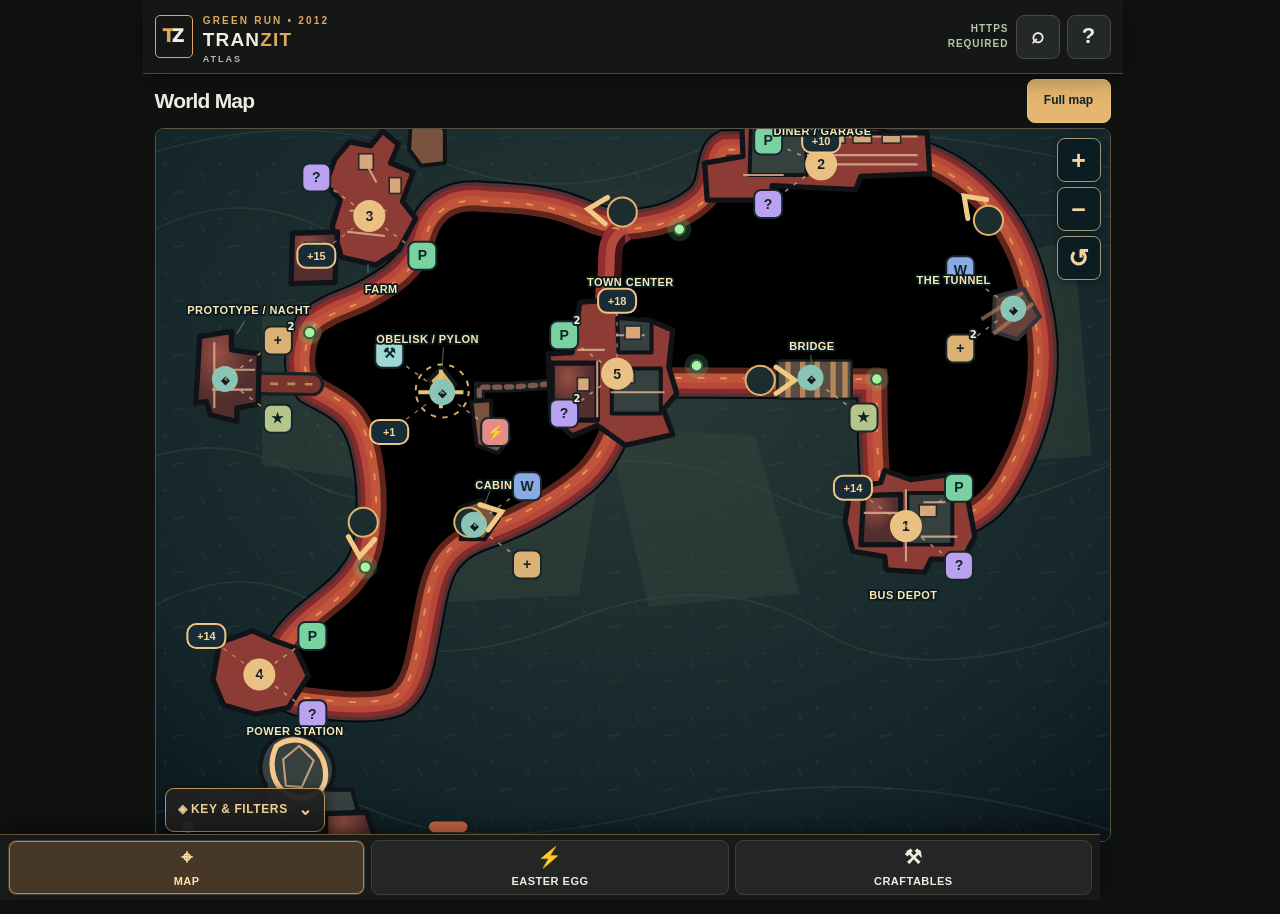
==== commit 74b3af75: "M16.2: label camera reset accurately for cropped wide map viewport" ====
--- a/index.html
+++ b/index.html
@@ -24,7 +24,7 @@
 </section>
 <div class="map-wrap" id="interactiveMap">
   <div class="map-topline"><span>GREEN RUN · TRANZIT</span><span>DRAG TO PAN · PINCH TO ZOOM</span></div>
-  <div class="map-tools"><button type="button" id="zoomIn" aria-label="Zoom in">+</button><button type="button" id="zoomOut" aria-label="Zoom out">−</button><button type="button" id="resetMap" aria-label="Show complete map overview">↺</button><button type="button" id="mapExit" aria-label="Exit expanded map" hidden>✕</button></div>
+  <div class="map-tools"><button type="button" id="zoomIn" aria-label="Zoom in">+</button><button type="button" id="zoomOut" aria-label="Zoom out">−</button><button type="button" id="resetMap" aria-label="Recenter map at wide zoom">↺</button><button type="button" id="mapExit" aria-label="Exit expanded map" hidden>✕</button></div>
   <div class="map-viewport" id="mapViewport"><svg id="worldMap" viewBox="0 0 720 580" preserveAspectRatio="xMidYMid slice" role="group" aria-label="Interactive TranZit map with clickable icons for perks, weapons, doors, parts, benches and Easter egg landmarks"><g id="mapWorld"><image href="./world-art.svg" x="0" y="0" width="720" height="580" preserveAspectRatio="xMidYMid meet"/></g><g id="mapOverlay"><g id="mapPins"></g><g id="mapLabels"></g></g></svg></div>
   <details id="mapKeyDisclosure" class="map-key-disclosure">
   <summary aria-label="Expand map key, category filters and craftable filters">◈ KEY & FILTERS <span aria-hidden="true">⌄</span></summary>
--- a/styles.css
+++ b/styles.css
@@ -421,3 +421,101 @@
 .chip,.quick-find button,.floor-toggle button,.choice button,.craft-map-choice,
 .site-picker select,.site-picker button,.crew-card input,.filterbar button,
 .map-card-items button,.map-card-actions button{min-height:44px}
+
+
+/* M16.2 — interactive map is the work surface, not a page of controls.
+   'slice' crops the SVG viewport; app.js calibrates hit testing and pin sizes. */
+#view-map{padding-top:5px;padding-bottom:0}
+#view-map .atlas-heading{margin-bottom:5px;min-height:44px}
+#view-map .atlas-heading .eyebrow,#view-map .atlas-heading p{display:none}
+#view-map .atlas-heading h2{font-size:21px;line-height:1.15;margin:0;font-weight:820}
+#view-map #mapFullScreen{min-width:84px;min-height:44px;font-size:12px}
+#interactiveMap{isolation:isolate;overflow:hidden}
+#interactiveMap .map-topline{display:none}
+#mapViewport{
+ aspect-ratio:auto!important;
+ height:calc(100dvh - 188px)!important;
+ min-height:280px!important;
+ max-height:1000px!important;
+ touch-action:none;
+}
+#mapViewport #worldMap{display:block;width:100%;height:100%;touch-action:none}
+#interactiveMap .map-tools{top:9px;right:9px;z-index:6}
+#interactiveMap .map-tools button{height:44px;width:44px;min-height:44px;min-width:44px;backdrop-filter:none}
+.map-key-disclosure{
+ position:absolute;z-index:7;left:9px;bottom:9px;
+ width:min(438px,calc(100% - 18px));
+ max-height:calc(100% - 16px);
+ color:#eee6d5;isolation:isolate;
+}
+.map-key-disclosure>summary{
+ display:flex;align-items:center;justify-content:space-between;gap:10px;
+ width:max-content;min-width:157px;min-height:44px;
+ padding:8px 12px;list-style:none;
+ background:#20211feF;border:1px solid #ba9461;border-radius:9px;
+ font-weight:850;font-size:12px;letter-spacing:.6px;cursor:pointer;
+ color:#f1d39a;touch-action:manipulation;
+ box-shadow:0 3px 12px #0009;
+}
+.map-key-disclosure>summary::-webkit-details-marker{display:none}
+.map-key-disclosure>summary span{font-size:17px}
+.map-key-disclosure[open]>summary{margin-bottom:6px}
+.map-key-disclosure[open]>summary span{transform:rotate(180deg)}
+.map-filter-scroll{
+ background:#1e211ff8;border:1px solid #8c7552;border-radius:12px;
+ padding:10px;max-height:min(65dvh,450px);max-height:min(65dvh,calc(100dvh - 150px));
+ overflow-y:auto;overscroll-behavior:contain;-webkit-overflow-scrolling:touch;
+ touch-action:pan-y;box-shadow:0 10px 26px #000b;
+}
+.map-filter-scroll .map-key-head{margin:2px 0 9px}
+.map-filter-scroll .map-key-head strong{font-size:11px;letter-spacing:.6px;white-space:normal}
+.map-filter-scroll .map-key-head span{display:none}
+.map-filter-scroll .map-legend{grid-template-columns:repeat(3,minmax(0,1fr));gap:6px}
+.map-filter-scroll .legend-button{min-height:44px;background:#292d2a;border-color:#4e544d;padding:6px}
+.map-filter-scroll .legend-label{font-size:11px}
+.map-filter-scroll .craft-strip-heading{margin:13px 1px 7px}
+.map-filter-scroll .craft-strip-heading span{display:none}
+.map-filter-scroll .craft-map-strip{max-width:100%;overflow-x:auto;overscroll-behavior-x:contain}
+.map-filter-scroll .map-route-order{display:flex;flex-wrap:wrap;gap:4px;margin-top:14px}
+.map-filter-scroll .map-route-order span{white-space:nowrap}
+.map-filter-scroll .map-guide{margin:9px 0 2px;font-size:11px}
+#interactiveMap .map-context{
+ left:8px;right:8px;bottom:8px;max-height:75%;width:auto;
+ overflow-y:auto;overscroll-behavior:contain;touch-action:pan-y;
+ -webkit-overflow-scrolling:touch;padding:7px 14px 13px;
+ background:#20221ff5;backdrop-filter:none;
+ border-radius:14px;border-color:#ba965d;
+}
+.map-sheet-handle{height:4px;width:44px;border-radius:9px;background:#9c947f;margin:1px auto 8px}
+.map-context .map-card-top button{min-width:44px;min-height:44px}
+.map-context .map-card-top{margin-bottom:0}
+.map-context h3{font-size:18px;margin:0 0 7px}
+.map-context p{font-size:12px;line-height:1.45;margin:5px 0 8px}
+.map-sheet-facts{display:grid;grid-template-columns:repeat(auto-fit,minmax(130px,1fr));gap:6px;margin:9px 0}
+.map-sheet-facts>div{display:grid;gap:3px;background:#2a2d29;border:1px solid #525348;border-radius:8px;padding:8px 9px}
+.map-sheet-facts small{font-size:9px;font-weight:850;letter-spacing:1px;color:#c9a778}
+.map-sheet-facts strong{font-size:12px;line-height:1.4;color:#f1ecdd;overflow-wrap:anywhere}
+.map-sheet-footnote{font-size:11px;color:#d6bd90;line-height:1.3;margin-bottom:8px}
+.map-accuracy-note{font-size:11px;color:#d3bc96;margin:7px 0}
+.map-accuracy-note summary{cursor:pointer;min-height:44px;display:flex;align-items:center;border-top:1px solid #4b5048}
+.map-accuracy-note p{font-size:11px}
+.map-context .map-card-items button,.map-context .map-card-actions .button{min-height:44px}
+#interactiveMap.map-expanded #mapViewport{
+ height:calc(100dvh - 29px - env(safe-area-inset-top) - env(safe-area-inset-bottom))!important;
+ max-height:none!important;min-height:0!important;
+}
+#interactiveMap.map-expanded .map-topline{display:flex}
+#interactiveMap.map-expanded .map-key-disclosure{bottom:max(12px,env(safe-area-inset-bottom))}
+#interactiveMap.map-expanded .map-context{max-height:72%}
+@media(orientation:landscape) and (max-height:470px){
+ #view-map{padding-top:3px}
+ #view-map .atlas-heading{min-height:44px;margin-bottom:2px}
+ #view-map .atlas-heading h2{font-size:18px}
+ #mapViewport{height:calc(100dvh - 155px - env(safe-area-inset-bottom))!important;min-height:160px!important}
+ .top{height:46px;min-height:46px}
+ .map-key-disclosure>summary{min-height:44px}
+ .map-filter-scroll{max-height:calc(100dvh - 172px - env(safe-area-inset-bottom))}
+ #interactiveMap .map-context{max-height:95%;width:min(390px,calc(100% - 16px));right:auto}
+ #interactiveMap.map-expanded .map-context{max-height:85%}
+}
+@media(max-width:370px){.map-filter-scroll .map-legend{grid-template-columns:repeat(2,minmax(0,1fr))}}
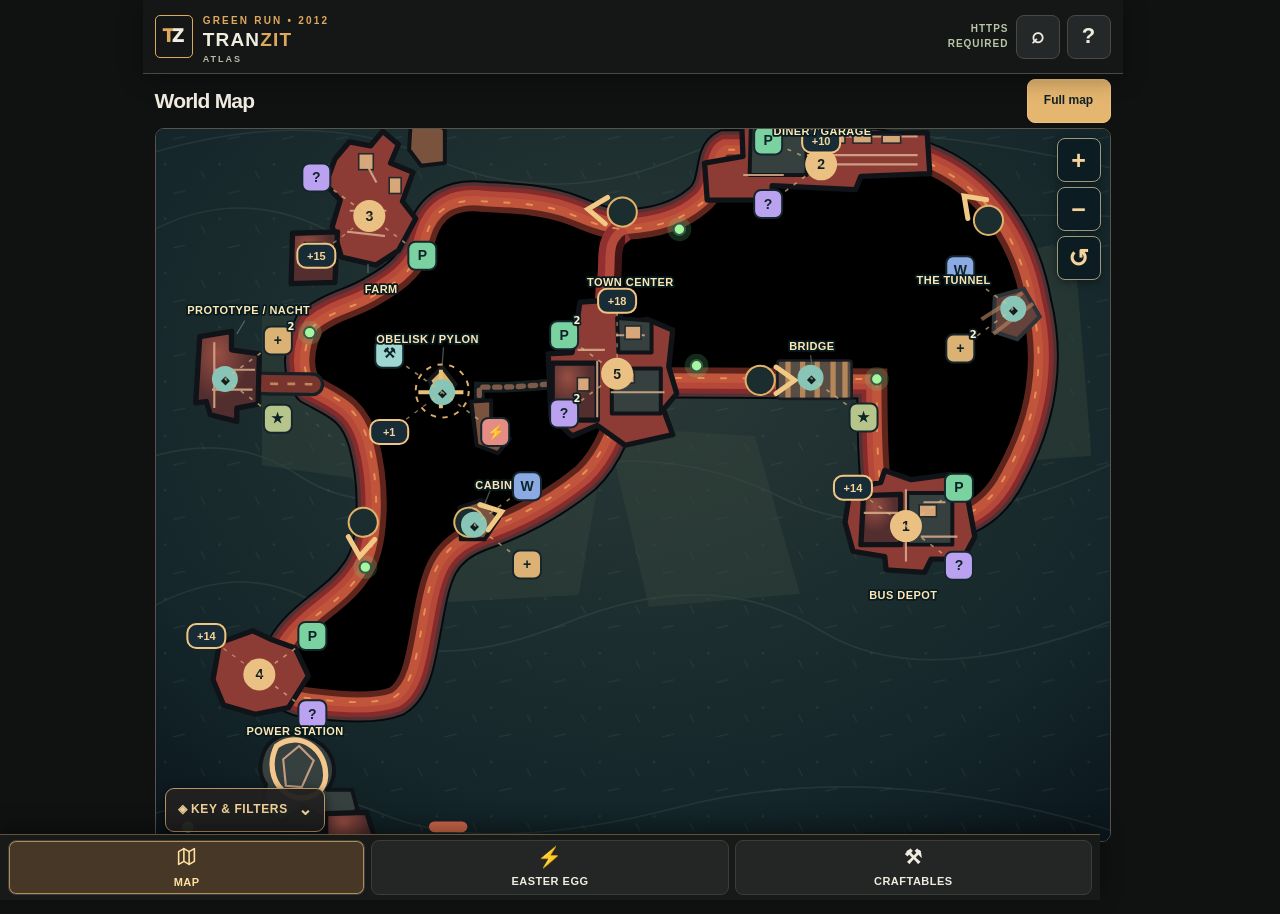
==== commit 8350a07b: "M16.5A: native SVG Map nav glyph and real 180px iPhone touch-icon PNG" ====
--- a/index.html
+++ b/index.html
@@ -5,7 +5,7 @@
 <meta name="theme-color" content="#0c121a"><meta name="apple-mobile-web-app-capable" content="yes"><meta name="apple-mobile-web-app-status-bar-style" content="black-translucent">
 <meta name="apple-mobile-web-app-title" content="TranZit Atlas">
 <meta name="description" content="An offline, four-player TranZit field atlas and Tower of Babble checklist.">
-<link rel="manifest" href="./manifest.webmanifest"><link rel="icon" type="image/svg+xml" href="./icon.svg"><link rel="apple-touch-icon" href="./icon.svg"><link rel="stylesheet" href="./styles.css">
+<link rel="manifest" href="./manifest.webmanifest"><link rel="icon" type="image/svg+xml" href="./icon.svg"><link rel="apple-touch-icon" sizes="180x180" type="image/png" href="./apple-touch-icon.png"><link rel="stylesheet" href="./styles.css">
 <title>TranZit // Field Atlas</title>
 </head>
 <body>
@@ -42,10 +42,23 @@
 <div id="mapContext" class="map-context" role="region" aria-label="Map location details" aria-live="polite" hidden></div>
 </div>
 </section>
-<section id="view-quest" class="view" aria-label="Easter egg tracker"><div class="section-head"><div><span class="eyebrow">TOWER OF BABBLE</span><h2>Easter Egg Walkthrough</h2><p>Choose Maxis or Richtofen. Follow each step with your four-player crew.</p></div></div><div class="choice" id="questSides"><button type="button" data-side="maxis">MAXIS</button><button type="button" data-side="richtofen">RICHTOFEN</button></div><button type="button" id="crewAccess" class="button ghost crew-access" aria-controls="auxSheet" aria-haspopup="dialog">♧ Crew & assignments</button><div id="questPanel"></div></section>
+<section id="view-quest" class="view" aria-label="Easter egg tracker">
+  <header class="section-head quest-heading"><div><span class="eyebrow">TOWER OF BABBLE · FIELD GUIDE</span><h2>Easter Egg Walkthrough</h2><p>Two routes. One objective at a time. All completion checks are manual.</p></div></header>
+  <div class="quest-route-label">CHOOSE YOUR ROUTE</div>
+  <div class="choice quest-route-choice" id="questSides" role="group" aria-label="Easter egg route">
+    <button type="button" data-side="maxis" aria-pressed="false">MAXIS <small>6 steps</small></button>
+    <button type="button" data-side="richtofen" aria-pressed="false">RICHTOFEN <small>8 steps</small></button>
+  </div>
+  <details id="questCrewDisclosure" class="quest-crew-disclosure">
+    <summary>♧ FOUR-PLAYER CREW <span>Names & assignments</span></summary>
+    <div id="questCrewSummary" class="quest-crew-summary" aria-label="Current four-player roster"></div>
+    <button type="button" id="crewAccess" class="button ghost crew-access" aria-controls="auxSheet" aria-haspopup="dialog">Edit crew names & buildables</button>
+  </details>
+  <div id="questPanel" aria-live="polite" aria-relevant="additions text"></div>
+</section>
 <section id="view-craft" class="view" aria-label="Craftables and part tracking">
-<div class="section-head"><div><span class="eyebrow">BUILDABLES · ORIGINAL TRANZIT</span><h2>Craftables</h2><p>Pick a buildable to see its parts, possible spawn areas, workbench and checklist.</p></div></div>
-<div class="craft-guide">Select <b>Jet Gun</b>, <b>Shield</b> or another buildable, then tap <b>Show only this on map</b>. Every part uses the same color and short code, and progress is shared with Crew.</div>
+<header class="section-head craft-heading"><div><span class="eyebrow">BUILDABLES · ORIGINAL TRANZIT</span><h2>Craftables</h2><p>Nine source-backed builds. Pick one, check its parts, and open known map areas.</p></div></header>
+<p class="craft-guide">Part spawns can vary by match. Labels give known <b>areas and rooms</b>, not exact pickup coordinates. Checkmarks stay on this phone and are shared with Crew.</p>
 <div id="craftPanel" aria-live="polite"></div>
 </section>
 </main>
@@ -59,7 +72,7 @@
     </div>
   </div>
 </div>
-<nav class="bottom-nav" aria-label="Main navigation"><button type="button" data-view="map" class="selected" aria-label="Interactive world map"><span aria-hidden="true">⌖</span>MAP</button><button type="button" data-view="quest" aria-label="Tower of Babble Easter egg"><span aria-hidden="true">⚡</span>EASTER EGG</button><button type="button" data-view="craft" aria-label="Craftables and parts"><span aria-hidden="true">⚒</span>CRAFTABLES</button></nav></div>
+<nav class="bottom-nav" aria-label="Main navigation"><button type="button" data-view="map" class="selected" aria-label="Interactive world map"><span class="nav-map-icon" aria-hidden="true"><svg viewBox="0 0 24 24" width="21" height="21" focusable="false" fill="none" stroke="currentColor" stroke-width="1.8" stroke-linejoin="round" stroke-linecap="round"><path d="M3 6.5 9 3l6 3.5L21 3v14.5L15 21l-6-3.5L3 21V6.5Z"/><path d="M9 3v14.5M15 6.5V21"/></svg></span>MAP</button><button type="button" data-view="quest" aria-label="Tower of Babble Easter egg"><span aria-hidden="true">⚡</span>EASTER EGG</button><button type="button" data-view="craft" aria-label="Craftables and parts"><span aria-hidden="true">⚒</span>CRAFTABLES</button></nav></div>
 <dialog id="modal"><div class="modal-header"><h2 id="modalTitle">Info</h2><button class="iconbtn" id="closeModal" aria-label="Close" type="button">✕</button></div><div id="modalBody"></div></dialog>
 <script src="./data.js" defer></script><script src="./app.js" defer></script><script src="./diagnostics.js" defer></script>
 </body></html>
--- a/styles.css
+++ b/styles.css
@@ -519,3 +519,251 @@
  #interactiveMap.map-expanded .map-context{max-height:85%}
 }
 @media(max-width:370px){.map-filter-scroll .map-legend{grid-template-columns:repeat(2,minmax(0,1fr))}}
+
+
+/* M16.3 — Tower of Babble: one objective at a time, source-backed instructions.
+   Presentation only; D.quests, save keys, map links and player identities remain intact. */
+#view-quest{padding-top:9px;padding-bottom:calc(102px + env(safe-area-inset-bottom));max-width:850px;margin:0 auto}
+#view-quest .quest-heading{margin:0 0 11px;align-items:start}
+#view-quest .quest-heading h2{font-size:clamp(23px,5vw,29px);line-height:1.1;letter-spacing:-.65px;margin:2px 0 5px;color:#f2eadb}
+#view-quest .quest-heading p{max-width:none;font-size:12px;line-height:1.4;color:#c1c7be}
+#view-quest .quest-heading .eyebrow{font-size:10px;letter-spacing:1.4px;color:#e3b773}
+.quest-route-label{font-size:10px;font-weight:900;letter-spacing:1.25px;color:#d4b786;margin:0 0 5px}
+#view-quest .quest-route-choice{margin:0 0 9px;display:grid;grid-template-columns:repeat(2,minmax(0,1fr));border-radius:10px;background:#1c211f;border:1px solid #555046;padding:4px;gap:4px}
+#view-quest .quest-route-choice button{padding:7px 8px;min-height:51px;display:flex;flex-direction:column;align-items:center;justify-content:center;gap:2px;background:#292d29;border-color:#454942;color:#deddd2;border-radius:8px;font-size:14px;letter-spacing:1px;font-weight:900}
+#view-quest .quest-route-choice button small{display:block;font-size:10px;color:#c0c2b7;font-weight:600;letter-spacing:.2px}
+#view-quest .quest-route-choice button.on{background:#ddae69;border-color:#f1c884;color:#201e18;box-shadow:inset 0 0 0 1px #f6d29c}
+#view-quest .quest-route-choice button.on small{color:#3d2c1b}
+#view-quest .quest-route-choice button:focus-visible{outline:2px solid #ffe5ac;outline-offset:3px}
+.quest-crew-disclosure{margin:0 0 9px;background:#202624;border:1px solid #4b5650;border-radius:9px;overflow:hidden}
+.quest-crew-disclosure>summary{display:flex;gap:8px;align-items:center;justify-content:space-between;min-height:44px;padding:8px 12px;font-size:11px;font-weight:850;letter-spacing:.55px;color:#f0d5a0;cursor:pointer;list-style:none}
+.quest-crew-disclosure>summary::-webkit-details-marker{display:none}
+.quest-crew-disclosure>summary span{font-size:10px;letter-spacing:0;font-weight:600;color:#bfc9c0}
+.quest-crew-disclosure[open]>summary{border-bottom:1px solid #49534a}
+.quest-crew-summary{padding:10px}
+.quest-roster{display:grid;grid-template-columns:repeat(2,minmax(0,1fr));gap:7px}
+.quest-roster-person{padding:7px 9px;background:#2a312e;border:1px solid #3e4c44;border-radius:7px;min-width:0;display:grid;gap:2px}
+.quest-roster-person span{font-size:9px;letter-spacing:.9px;font-weight:800;color:#c5ae84}
+.quest-roster-person strong{font-size:12px;font-weight:750;overflow-wrap:anywhere;color:#f3e9d5}
+.quest-crew-footnote{font-size:11px;line-height:1.5;color:#c2c9c0;margin:9px 0}
+.quest-crew-disclosure .crew-access{width:calc(100% - 20px);margin:0 10px 10px;min-height:44px}
+.quest-progress{background:#1d2321;border:1px solid #414a41;padding:10px 12px 8px;border-radius:9px;margin:0 0 9px}
+.quest-progress-text{display:flex;justify-content:space-between;align-items:center;gap:8px;font-size:11px;font-weight:850;letter-spacing:.75px;color:#d0d1c2}
+.quest-progress-text strong{font-size:17px;letter-spacing:-.4px;color:#f3d5a0}
+.quest-progress .progress-track{margin:7px 0 0;height:6px;background:#3d443f}
+.quest-progress .progress-bar{background:#d7ae6c}
+#view-quest .quest-prep{margin:0 0 9px;border:1px solid #716344;border-left:3px solid #dfb26b;background:#272923;border-radius:9px;overflow:hidden}
+#view-quest .quest-prep summary{min-height:44px;display:flex;align-items:center;justify-content:space-between;gap:6px;font-weight:850;font-size:11px;letter-spacing:.3px;color:#f1d9a9;padding:9px 11px}
+#view-quest .quest-prep summary span{color:#c6c2ae;font-size:10px;letter-spacing:0;font-weight:650}
+.quest-prep-content{padding:0 12px 10px}
+#view-quest .quest-prep p{margin:5px 0;color:#d0cbbb;font-size:12px;line-height:1.55}
+#view-quest .quest-next{background:linear-gradient(125deg,#3b3529,#262b26 62%);border:1px solid #d4a966;border-top:4px solid #e8bb74;border-radius:12px;padding:13px 14px 12px;margin:0 0 13px}
+#view-quest .quest-next .num{display:flex;justify-content:space-between;gap:8px;color:#f1c780;font-size:10px;letter-spacing:1.15px;font-weight:950}
+#view-quest .quest-next .num span{white-space:nowrap;color:#e9d6af;letter-spacing:0}
+#view-quest .quest-next h3{font-size:clamp(18px,4.5vw,23px);line-height:1.2;color:#fff0d2;letter-spacing:-.35px;margin:8px 0 7px}
+#view-quest .quest-next>p{font-size:12px;line-height:1.58;color:#e0e1d6;margin:0 0 9px;overflow-wrap:anywhere}
+.quest-next-meta{display:flex;flex-wrap:wrap;gap:6px 8px;margin:8px 0}
+.quest-next-meta span{display:inline-flex;align-items:center;min-height:27px;padding:4px 8px;border:1px solid #70634e;background:#252925;border-radius:6px;color:#efd5ab;font-size:11px;font-weight:750}
+#view-quest .quest-next-actions{display:grid;grid-template-columns:repeat(2,minmax(0,1fr));gap:7px;margin:12px 0 5px}
+#view-quest .quest-next-actions button{min-height:48px;white-space:normal;line-height:1.2;text-align:center;padding:8px 9px;border-radius:8px}
+#view-quest .quest-next-actions .quest-location{background:#d7a966;color:#1d211d;border-color:#ebc689}
+#view-quest .quest-next-actions .quest-complete{background:#323c35;color:#eaf1e5;border-color:#719277}
+#view-quest .quest-next .quest-manual-caveat{font-size:10px;line-height:1.4;color:#cbbd9e;margin:7px 0 0}
+#view-quest .quest-complete{border-color:#76ae8f;background:#26392d}
+.quest-list-heading{display:flex;justify-content:space-between;gap:10px;align-items:center;margin:0 1px 8px;color:#e8dbc7}
+.quest-list-heading strong{font-size:11px;letter-spacing:.9px;color:#ddbd86}
+.quest-list-heading span{color:#b6c2b8;font-size:10px;text-align:right}
+#view-quest .quest-step{margin:6px 0;border-radius:9px;border-color:#48534a;background:#202724;padding:10px 11px}
+#view-quest .quest-step.current{border-color:#d0a765;background:#292b24}
+#view-quest .quest-step.done{opacity:1;border-color:#406f59;background:#1c2922}
+#view-quest .quest-step .step-top{align-items:center;gap:10px}
+#view-quest .quest-step .tick{width:44px;min-width:44px;height:44px;min-height:44px;font-size:16px}
+#view-quest .quest-step .tick.checked{background:#2a6750;color:#eaf9e7;border-color:#74a789}
+.quest-step-head{flex:1;min-width:0}
+.quest-step-head strong{display:block;font-size:13px;line-height:1.35;color:#f0eadb}
+.quest-step-head .step-count{font-size:10px;color:#bac7bb;margin:3px 0 0}
+.quest-step-state{font-size:9px;letter-spacing:.9px;font-weight:850;color:#ccae7c;display:block;margin-bottom:3px}
+.quest-step.done .quest-step-state{color:#96d5ad}
+#view-quest .quest-step-details{margin:8px 0 0;border-top:1px solid #445248;padding-top:0}
+#view-quest .quest-step-details>summary{min-height:44px;font-size:11px;color:#e7cd99;padding:6px 0;letter-spacing:.25px}
+#view-quest .quest-step-details>summary::before{font-size:18px}
+.quest-step-body{padding:0 0 6px}
+#view-quest .quest-step-body>p{font-size:12px;line-height:1.58;color:#d5dbd0;margin:6px 0 12px}
+#view-quest .quest-step-body .step-extra{margin:0;gap:7px}
+#view-quest .quest-step-body .step-extra button{min-height:44px}
+#view-quest .quest-step-body .assign{max-width:none;width:100%;min-height:44px;font-size:13px;color:#f0ebdf;background:#29342e;border-color:#697166}
+.quest-troubleshooting{margin:7px 0 0;border:1px solid #495248;border-radius:7px;padding:0 10px;background:#262d26}
+.quest-troubleshooting summary{min-height:44px;display:flex;align-items:center;color:#e2c18c;font-size:11px;font-weight:750;cursor:pointer}
+#view-quest .quest-troubleshooting p{font-size:11px;line-height:1.55;margin:0 0 9px;color:#cbd1c6}
+@media(min-width:700px){
+ #view-quest{padding-inline:24px}
+ .quest-roster{grid-template-columns:repeat(4,minmax(0,1fr))}
+ #view-quest .quest-next{padding:17px 19px}
+ #view-quest .quest-next-actions{max-width:485px}
+}
+@media(orientation:landscape) and (max-height:470px){
+ #view-quest{padding-top:5px}
+ #view-quest .quest-heading{margin-bottom:5px}
+ #view-quest .quest-heading h2{font-size:20px;margin:2px 0}
+ #view-quest .quest-heading p{display:none}
+ #view-quest .quest-route-choice{margin-bottom:6px}
+ #view-quest .quest-route-choice button{min-height:44px;flex-direction:row;gap:8px}
+ #view-quest .quest-route-choice button small{font-size:10px}
+ #view-quest .quest-next{padding:11px 13px}
+}
+
+
+/* M16.3 short landscape: surface the current objective and its map action
+   before secondary progress/crew panels. The full detail list stays scrollable. */
+@media(orientation:landscape) and (max-height:470px){
+ #view-quest.active{display:flex;flex-direction:column;gap:0}
+ #view-quest .quest-heading{order:0}
+ #view-quest .quest-route-label{order:1;margin-bottom:2px}
+ #view-quest .quest-route-choice{order:2}
+ #view-quest #questPanel{order:3;display:flex;flex-direction:column;gap:0}
+ #view-quest #questCrewDisclosure{order:4;margin:7px 0 0}
+ #view-quest #questPanel .quest-next{order:0;margin:3px 0 9px;padding:9px 12px}
+ #view-quest #questPanel .quest-next h3{font-size:19px;margin:5px 0 4px}
+ #view-quest #questPanel .quest-next>p:not(.quest-manual-caveat){
+  display:-webkit-box;-webkit-box-orient:vertical;-webkit-line-clamp:2;
+  overflow:hidden;line-height:1.4;margin:0 0 4px;font-size:12px
+ }
+ #view-quest #questPanel .quest-next-meta{margin:5px 0;gap:5px}
+ #view-quest #questPanel .quest-next-meta span{min-height:22px;padding:2px 6px}
+ #view-quest #questPanel .quest-next-actions{margin:5px 0 0;gap:6px}
+ #view-quest #questPanel .quest-next-actions button{min-height:44px;padding:5px 7px}
+ #view-quest #questPanel .quest-next .quest-manual-caveat{font-size:10px;margin:5px 0 0}
+ #view-quest #questPanel .quest-progress{order:1;margin:1px 0 8px}
+ #view-quest #questPanel .quest-prep{order:2}
+ #view-quest #questPanel .quest-list-heading{order:3}
+ #view-quest #questPanel .quest-step{order:4}
+}
+
+
+/* M16.3 acceptance refinement: at 667×375, both objective actions must sit
+   entirely above the fixed bottom tabs; hide decorative labels, not gameplay. */
+@media(orientation:landscape) and (max-height:400px){
+ #view-quest .quest-heading .eyebrow{display:none}
+ #view-quest .quest-heading h2{font-size:18px;line-height:1.05;margin:0}
+ #view-quest .quest-heading{margin:0 0 1px}
+ #view-quest .quest-route-label{display:none}
+ #view-quest .quest-route-choice{margin:1px 0 2px}
+ #view-quest #questPanel .quest-next{padding:6px 10px;margin:1px 0 7px}
+ #view-quest #questPanel .quest-next h3{font-size:17px;line-height:1.15;margin:3px 0 2px}
+ #view-quest #questPanel .quest-next .num{font-size:9px}
+ #view-quest #questPanel .quest-next>p:not(.quest-manual-caveat){font-size:11px;line-height:1.3;margin:0 0 3px}
+ #view-quest #questPanel .quest-next-meta{margin:3px 0}
+ #view-quest #questPanel .quest-next-actions{margin:3px 0 0}
+ #view-quest #questPanel .quest-next .quest-manual-caveat{display:none}
+}
+
+
+/* Landscape reading order: retain the original #questPanel DOM and test
+   contracts while visually putting the collapsible Crew immediately after
+   the active objective, before progress and the full quest archive. */
+@media(orientation:landscape) and (max-height:470px){
+ #view-quest #questPanel{display:contents}
+ #view-quest #questPanel .quest-next{order:3}
+ #view-quest #questCrewDisclosure{order:4;margin:5px 0 8px}
+ #view-quest #questPanel .quest-progress{order:5}
+ #view-quest #questPanel .quest-prep{order:6}
+ #view-quest #questPanel .quest-list-heading{order:7}
+ #view-quest #questPanel .quest-step{order:8}
+}
+
+
+/* M16.4 — source-backed nine-buildable workbench; responsive phone-first layout.
+   All colors, codes and part checkboxes come from the unmodified data catalog. */
+#view-craft{padding-top:8px;padding-bottom:calc(94px + env(safe-area-inset-bottom));max-width:980px;margin-inline:auto}
+#view-craft .craft-heading{margin:0 0 6px;align-items:start}
+#view-craft .craft-heading h2{font-size:clamp(22px,5vw,29px);line-height:1.1;letter-spacing:-.4px;margin:2px 0 4px;color:#f3ead7}
+#view-craft .craft-heading .eyebrow{font-size:10px;letter-spacing:1.1px}
+#view-craft .craft-heading p{font-size:12px;max-width:none;color:#c9cec3;line-height:1.4}
+#view-craft .craft-guide{font-size:11px;line-height:1.45;border:1px solid #5c594a;background:#282b25;color:#e2d3b9;padding:9px 11px;margin:0 0 10px;border-radius:9px}
+.craft-library-header{display:flex;align-items:center;justify-content:space-between;flex-wrap:wrap;gap:5px 12px;margin-bottom:7px}
+.craft-library-header>div{display:flex;flex-wrap:wrap;align-items:baseline;gap:6px 9px}
+.craft-library-header strong{font-size:11px;letter-spacing:.9px;font-weight:900;color:#ebcc96}
+.craft-library-header span{font-size:10px;line-height:1.4;color:#becdc5}
+.craft-library-progress{font-size:10px;color:#d0b98d!important;font-weight:750}
+#view-craft .craft-selector-grid{display:flex;grid-template-columns:none;gap:7px;overflow-x:auto;overflow-y:hidden;overscroll-behavior-x:contain;scroll-snap-type:x proximity;padding:2px 1px 9px;margin:0 0 6px;scrollbar-width:thin;scrollbar-color:#8c7657 #262e2a;-webkit-overflow-scrolling:touch}
+#view-craft .craft-selector{scroll-snap-align:start;flex:0 0 150px;width:150px;min-width:150px;min-height:64px;padding:8px 9px;gap:8px;white-space:normal;border-radius:9px;background:#252d28;border:1px solid #515a50;border-left:4px solid var(--craft-color);color:#e5e8db;align-items:center}
+#view-craft .craft-selector.selected{background:#35372d;border-color:var(--craft-color);box-shadow:inset 0 0 0 1px var(--craft-color)}
+#view-craft .craft-selector:focus-visible{outline:2px solid #ffe1ab;outline-offset:2px}
+#view-craft .craft-selector .craft-emblem{min-width:37px;width:37px;height:37px;display:grid;place-items:center;font-size:12px;border:1px solid var(--craft-color);border-radius:8px;background:#191d1b;color:var(--craft-color);font-weight:950}
+#view-craft .craft-selector .craft-label{min-width:0;flex:1}
+#view-craft .craft-selector .craft-label strong{font-size:12px;line-height:1.2;color:#f5ead4;white-space:normal}
+#view-craft .craft-selector .craft-label small{font-size:10px;line-height:1.2;color:#c5cfc4;white-space:normal}
+#view-craft .craft-detail{padding:12px 11px 13px;background:#232a26;border:1px solid #5d6151;border-top:4px solid var(--craft-color);border-radius:12px;overflow:visible}
+#view-craft .craft-detail-head{display:flex;align-items:flex-start;gap:9px}
+#view-craft .craft-large-symbol{display:grid;place-items:center;flex:0 0 53px;width:53px;height:53px;border-radius:10px;border:1px solid var(--craft-color);color:var(--craft-color);font-weight:950;background:#151b19;font-size:16px}
+#view-craft .craft-detail-head>div{min-width:0}
+#view-craft .craft-detail-head .kicker{font-size:10px;letter-spacing:.9px}
+#view-craft .craft-detail-head h3{font-size:clamp(20px,4.6vw,26px);line-height:1.1;letter-spacing:-.35px;color:#f4edde;margin:2px 0 4px}
+#view-craft .craft-detail-head p{font-size:12px;color:#d4d6c9;line-height:1.45;margin:0}
+#view-craft .craft-actions{display:grid;grid-template-columns:minmax(0,1fr) minmax(135px,1fr);align-items:center;gap:9px;margin:11px 0 7px}
+#view-craft .craft-status{font-size:12px;font-weight:850;color:#e6d6b8}
+#view-craft .craft-show{min-height:44px;background:var(--craft-color)!important;border-color:var(--craft-color)!important;color:#191c18!important;font-size:12px;padding:8px 10px;white-space:normal}
+#view-craft .craft-part-progress{height:7px;background:#3e463e;border-radius:20px;overflow:hidden;margin:0 0 11px}
+#view-craft .craft-part-progress>div{height:100%;background:var(--craft-color);border-radius:20px}
+.craft-part-heading{display:flex;justify-content:space-between;align-items:center;gap:8px;margin:4px 0 8px}
+.craft-part-heading strong{font-size:11px;font-weight:900;letter-spacing:1px;color:#efcd95}
+.craft-part-heading span{font-size:10px;color:#c8ccc2;text-align:right}
+#view-craft .craft-part-list{display:grid;grid-template-columns:1fr;gap:8px;margin:0 0 12px}
+#view-craft .craft-part-row{display:grid;grid-template-columns:44px minmax(0,1fr);gap:7px 10px;align-items:start;min-width:0;padding:10px;background:#2c352f;border:1px solid #596253;border-radius:9px}
+#view-craft .craft-part-row.is-done{background:#203328;border-color:#6ca780}
+#view-craft .craft-part-row .tick{min-width:44px;width:44px;min-height:44px;height:44px;align-self:start;font-size:18px;border-radius:9px}
+#view-craft .craft-part-row .craft-part-info{min-width:0;display:grid;gap:5px}
+#view-craft .craft-part-row .craft-part-info strong{font-size:14px;line-height:1.35;color:#f1edde;overflow-wrap:anywhere}
+#view-craft .craft-part-row .mini-craft-code{display:inline-block;font-size:10px;letter-spacing:.3px;border-radius:5px;background:#17221d;color:var(--craft-color);padding:3px 5px}
+#view-craft .craft-part-row .craft-area{font-size:11px;font-weight:800;line-height:1.45;color:#f0d09b;overflow-wrap:anywhere}
+#view-craft .craft-room{display:grid;gap:2px;margin-top:1px}
+#view-craft .craft-room span{font-size:9px;letter-spacing:1px;font-weight:850;color:#b2c6b9}
+#view-craft .craft-room p{font-size:11px;line-height:1.45;color:#d3ded1;margin:0;overflow-wrap:anywhere}
+#view-craft .craft-part-guidance{font-size:11px;line-height:1.45;color:#d6d9cc;overflow-wrap:anywhere}
+#view-craft .craft-alternates{font-size:10px;font-weight:750;line-height:1.4;color:#edc58d;overflow-wrap:anywhere}
+#view-craft .craft-part-warning{font-size:10px;line-height:1.4;color:#e5c5a0}
+#view-craft .craft-locate{grid-column:2;justify-self:start;min-height:44px;min-width:92px;border:1px solid #c5a572;background:#3c3d30;color:#f9e5c0;font-size:11px;padding:9px 10px}
+#view-craft .craft-bench{display:grid;grid-template-columns:minmax(0,1fr) auto;gap:10px;align-items:center;border:1px dashed var(--craft-color);padding:11px 12px;border-radius:9px;background:#2b332b;margin:6px 0 10px;min-width:0}
+#view-craft .craft-bench-copy{min-width:0;display:grid;gap:3px}
+#view-craft .craft-bench-copy strong{font-size:11px;font-weight:900;letter-spacing:.7px;color:#e9c794}
+#view-craft .craft-bench-copy span{font-size:11px;color:#e0d9c5;line-height:1.4;overflow-wrap:anywhere}
+#view-craft .craft-bench button{min-height:44px;white-space:normal;text-align:center;font-size:11px;max-width:156px}
+#view-craft .craft-accuracy{border:1px solid #566356;border-radius:9px;background:#232e27;margin-top:10px}
+#view-craft .craft-accuracy summary{display:flex;align-items:center;min-height:44px;cursor:pointer;padding:8px 12px;font-size:11px;font-weight:800;color:#e7c68d}
+#view-craft .craft-accuracy p{font-size:11px;line-height:1.55;color:#d1d4c8;padding:0 12px 11px;margin:0}
+@media(min-width:660px){
+ #view-craft .craft-selector{flex-basis:158px;width:158px}
+ #view-craft .craft-part-list{grid-template-columns:repeat(2,minmax(0,1fr))}
+ #view-craft .craft-part-row{grid-template-columns:44px minmax(0,1fr)}
+ #view-craft .craft-bench{grid-template-columns:minmax(0,1fr) 180px}
+ #view-craft .craft-bench button{max-width:none}
+}
+@media(max-width:390px){
+ #view-craft .craft-selector{flex-basis:142px;width:142px;min-width:142px}
+ #view-craft .craft-bench{grid-template-columns:1fr}
+ #view-craft .craft-actions{grid-template-columns:1fr}
+ #view-craft .craft-show{width:100%}
+}
+@media(orientation:landscape) and (max-height:470px){
+ #view-craft{padding-top:4px}
+ #view-craft .craft-heading{margin:0 0 4px}
+ #view-craft .craft-heading .eyebrow,#view-craft .craft-heading p{display:none}
+ #view-craft .craft-heading h2{font-size:19px;margin:0}
+ #view-craft .craft-guide{display:none}
+ #view-craft .craft-library-header{margin-bottom:2px}
+ #view-craft .craft-library-header strong{font-size:10px}
+ #view-craft .craft-selector-grid{margin-bottom:3px;padding:1px 1px 6px}
+ #view-craft .craft-selector{min-height:46px;height:46px;padding:4px 8px}
+ #view-craft .craft-selector .craft-emblem{width:31px;height:31px;min-width:31px;font-size:10px}
+ #view-craft .craft-selector .craft-label strong{font-size:11px}
+ #view-craft .craft-selector .craft-label small{font-size:9px}
+ #view-craft .craft-detail{padding:8px 10px}
+ #view-craft .craft-detail-head h3{font-size:19px;margin:2px 0}
+ #view-craft .craft-detail-head p{font-size:11px;line-height:1.3;display:-webkit-box;-webkit-box-orient:vertical;-webkit-line-clamp:2;overflow:hidden}
+ #view-craft .craft-large-symbol{flex-basis:43px;width:43px;height:43px;font-size:13px}
+ #view-craft .craft-actions{margin:7px 0 5px}
+ #view-craft .craft-part-progress{margin-bottom:7px}
+ #view-craft .craft-part-heading{margin:4px 0 7px}
+ #view-craft .craft-part-list{grid-template-columns:repeat(2,minmax(0,1fr))}
+ #view-craft .craft-part-row{padding:8px}
+}
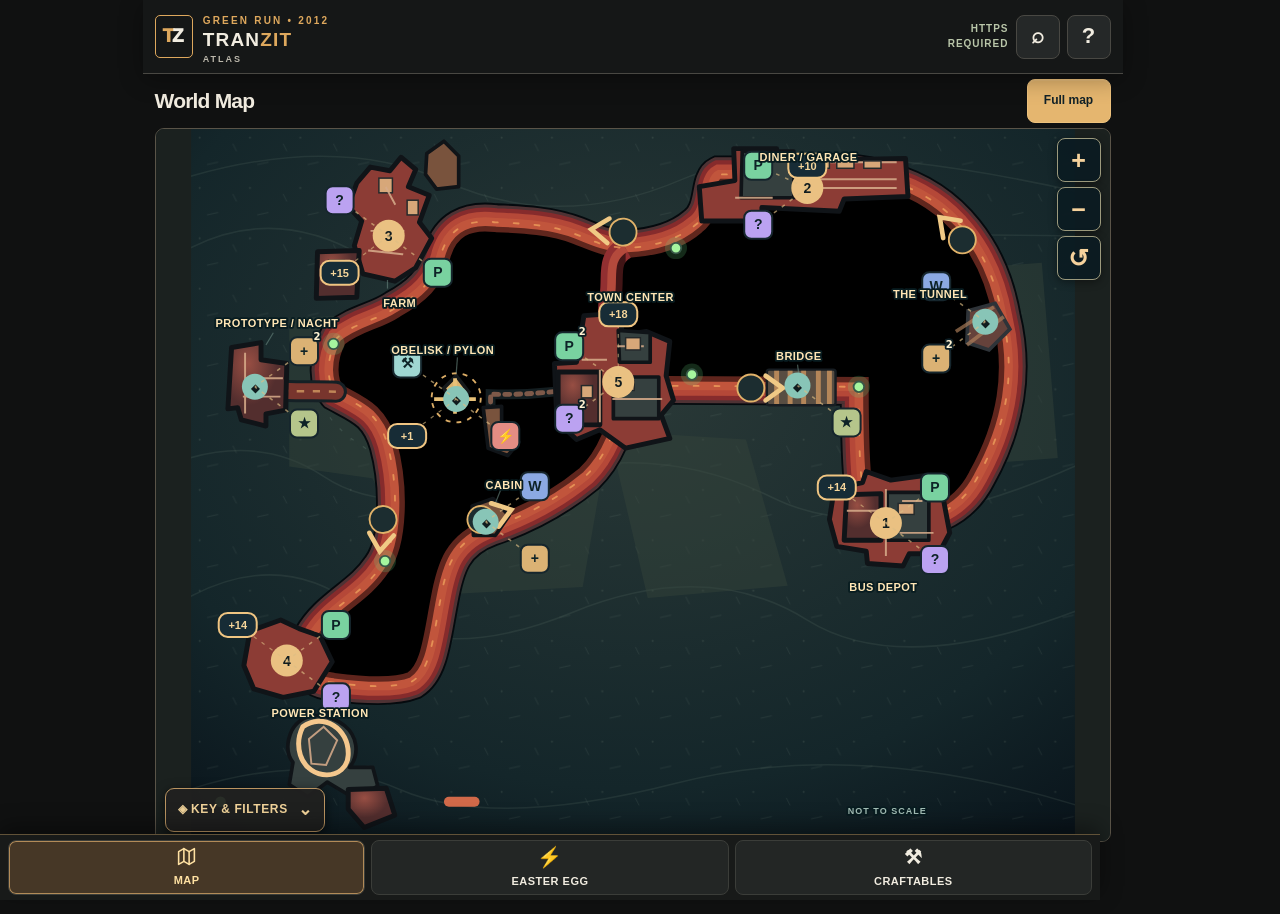
==== commit 56798259: "M16 iPhone map hotfix: true contain-fit overview and safely version offline map assets" ====
--- a/index.html
+++ b/index.html
@@ -25,7 +25,7 @@
 <div class="map-wrap" id="interactiveMap">
   <div class="map-topline"><span>GREEN RUN · TRANZIT</span><span>DRAG TO PAN · PINCH TO ZOOM</span></div>
   <div class="map-tools"><button type="button" id="zoomIn" aria-label="Zoom in">+</button><button type="button" id="zoomOut" aria-label="Zoom out">−</button><button type="button" id="resetMap" aria-label="Recenter map at wide zoom">↺</button><button type="button" id="mapExit" aria-label="Exit expanded map" hidden>✕</button></div>
-  <div class="map-viewport" id="mapViewport"><svg id="worldMap" viewBox="0 0 720 580" preserveAspectRatio="xMidYMid slice" role="group" aria-label="Interactive TranZit map with clickable icons for perks, weapons, doors, parts, benches and Easter egg landmarks"><g id="mapWorld"><image href="./world-art.svg" x="0" y="0" width="720" height="580" preserveAspectRatio="xMidYMid meet"/></g><g id="mapOverlay"><g id="mapPins"></g><g id="mapLabels"></g></g></svg></div>
+  <div class="map-viewport" id="mapViewport"><svg id="worldMap" viewBox="0 0 720 580" preserveAspectRatio="xMidYMid meet" role="group" aria-label="Interactive TranZit map with clickable icons for perks, weapons, doors, parts, benches and Easter egg landmarks"><g id="mapWorld"><image href="./world-art.svg" x="0" y="0" width="720" height="580" preserveAspectRatio="xMidYMid meet"/></g><g id="mapOverlay"><g id="mapPins"></g><g id="mapLabels"></g></g></svg></div>
   <details id="mapKeyDisclosure" class="map-key-disclosure">
   <summary aria-label="Expand map key, category filters and craftable filters">◈ KEY & FILTERS <span aria-hidden="true">⌄</span></summary>
   <div class="map-filter-scroll" role="group" aria-label="Map key and category filters">
--- a/styles.css
+++ b/styles.css
@@ -767,3 +767,21 @@
  #view-craft .craft-part-list{grid-template-columns:repeat(2,minmax(0,1fr))}
  #view-craft .craft-part-row{padding:8px}
 }
+
+
+/* M16 iPhone map-fit hotfix: portrait overview uses the natural 720:580
+   map ratio rather than wasting space on vertical letterbox bands. Expanded
+   full-screen and landscape retain their separate viewport constraints. */
+@media (orientation:portrait) and (max-width:699px){
+ #interactiveMap:not(.map-expanded) #mapViewport{
+  aspect-ratio:720 / 580!important;
+  height:auto!important;
+  min-height:0!important;
+  max-height:none!important;
+ }
+}
+
+/* M16.5A: render the MAP tab using a native SVG rather than an unsupported
+   Unicode symbol; preserve original two-thumb controls and 44px targets. */
+.bottom-nav .nav-map-icon{display:inline-grid;place-items:center;flex:0 0 21px;width:21px;height:21px;line-height:1}
+.bottom-nav .nav-map-icon svg{display:block;width:21px;height:21px;fill:none;stroke:currentColor;stroke-width:1.8}
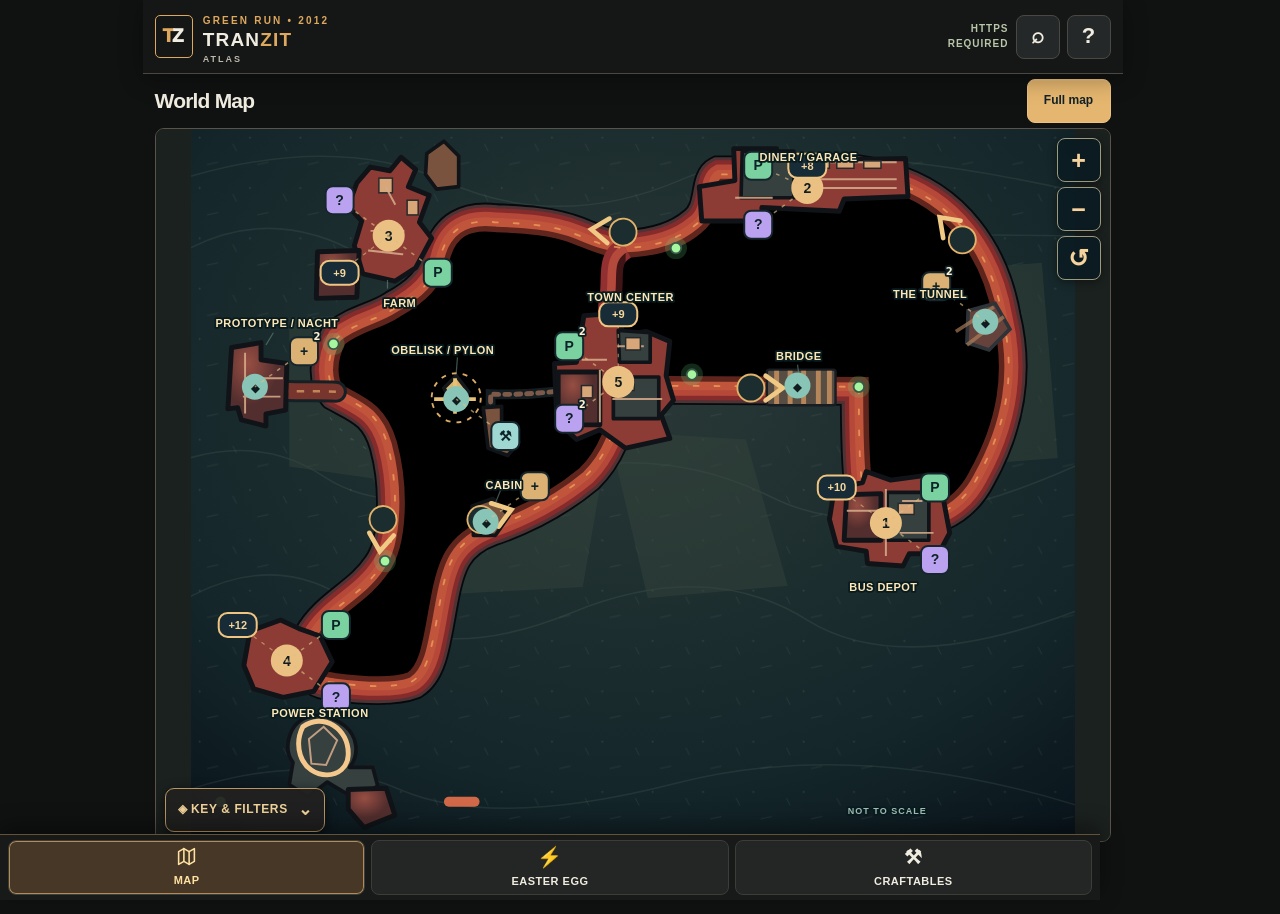
==== commit 2f8aeea7: "Map: hide special access, Easter egg, wall guns and secret markers" ====
--- a/index.html
+++ b/index.html
@@ -25,7 +25,7 @@
 <div class="map-wrap" id="interactiveMap">
   <div class="map-topline"><span>GREEN RUN · TRANZIT</span><span>DRAG TO PAN · PINCH TO ZOOM</span></div>
   <div class="map-tools"><button type="button" id="zoomIn" aria-label="Zoom in">+</button><button type="button" id="zoomOut" aria-label="Zoom out">−</button><button type="button" id="resetMap" aria-label="Recenter map at wide zoom">↺</button><button type="button" id="mapExit" aria-label="Exit expanded map" hidden>✕</button></div>
-  <div class="map-viewport" id="mapViewport"><svg id="worldMap" viewBox="0 0 720 580" preserveAspectRatio="xMidYMid meet" role="group" aria-label="Interactive TranZit map with clickable icons for perks, weapons, doors, parts, benches and Easter egg landmarks"><g id="mapWorld"><image href="./world-art.svg" x="0" y="0" width="720" height="580" preserveAspectRatio="xMidYMid meet"/></g><g id="mapOverlay"><g id="mapPins"></g><g id="mapLabels"></g></g></svg></div>
+  <div class="map-viewport" id="mapViewport"><svg id="worldMap" viewBox="0 0 720 580" preserveAspectRatio="xMidYMid meet" role="group" aria-label="Interactive TranZit map with clickable icons for perks, paid and Turbine doors, parts, benches and Mystery Box"><g id="mapWorld"><image href="./world-art.svg" x="0" y="0" width="720" height="580" preserveAspectRatio="xMidYMid meet"/></g><g id="mapOverlay"><g id="mapPins"></g><g id="mapLabels"></g></g></svg></div>
   <details id="mapKeyDisclosure" class="map-key-disclosure">
   <summary aria-label="Expand map key, category filters and craftable filters">◈ KEY & FILTERS <span aria-hidden="true">⌄</span></summary>
   <div class="map-filter-scroll" role="group" aria-label="Map key and category filters">
